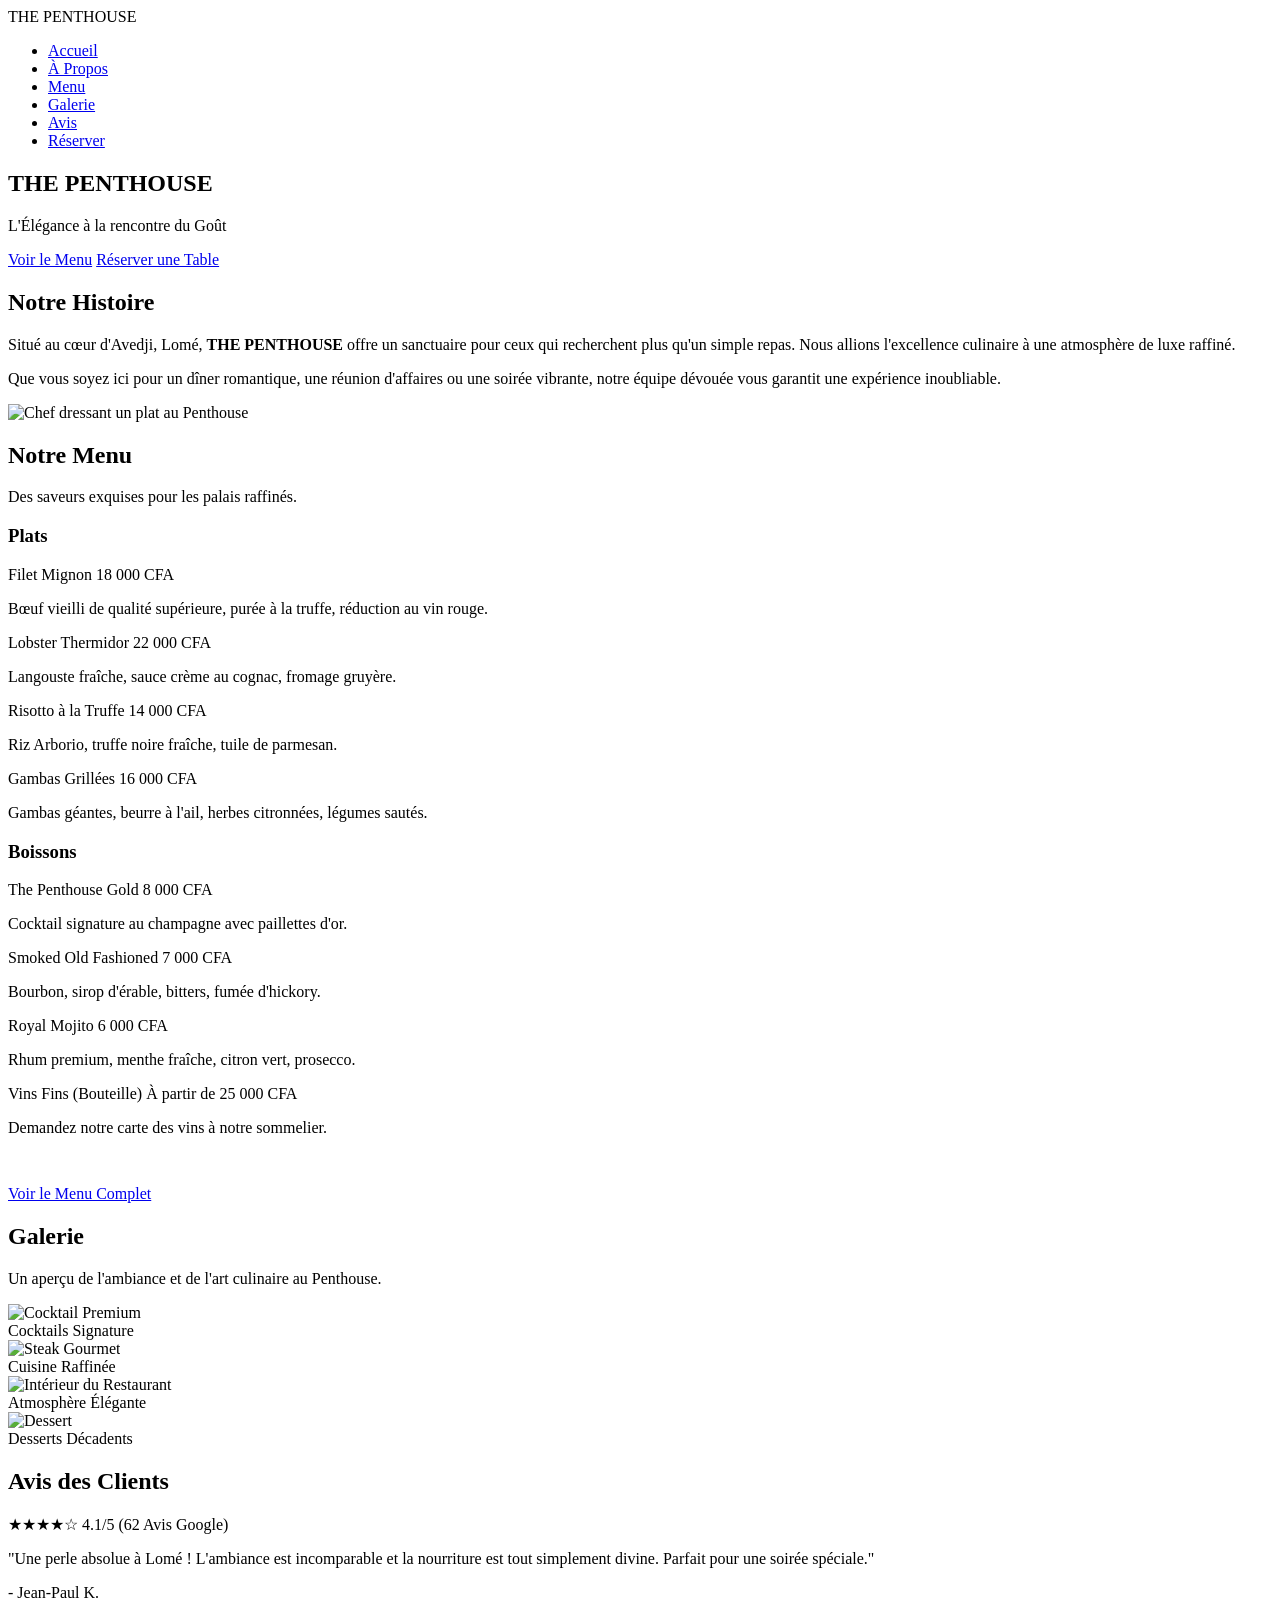
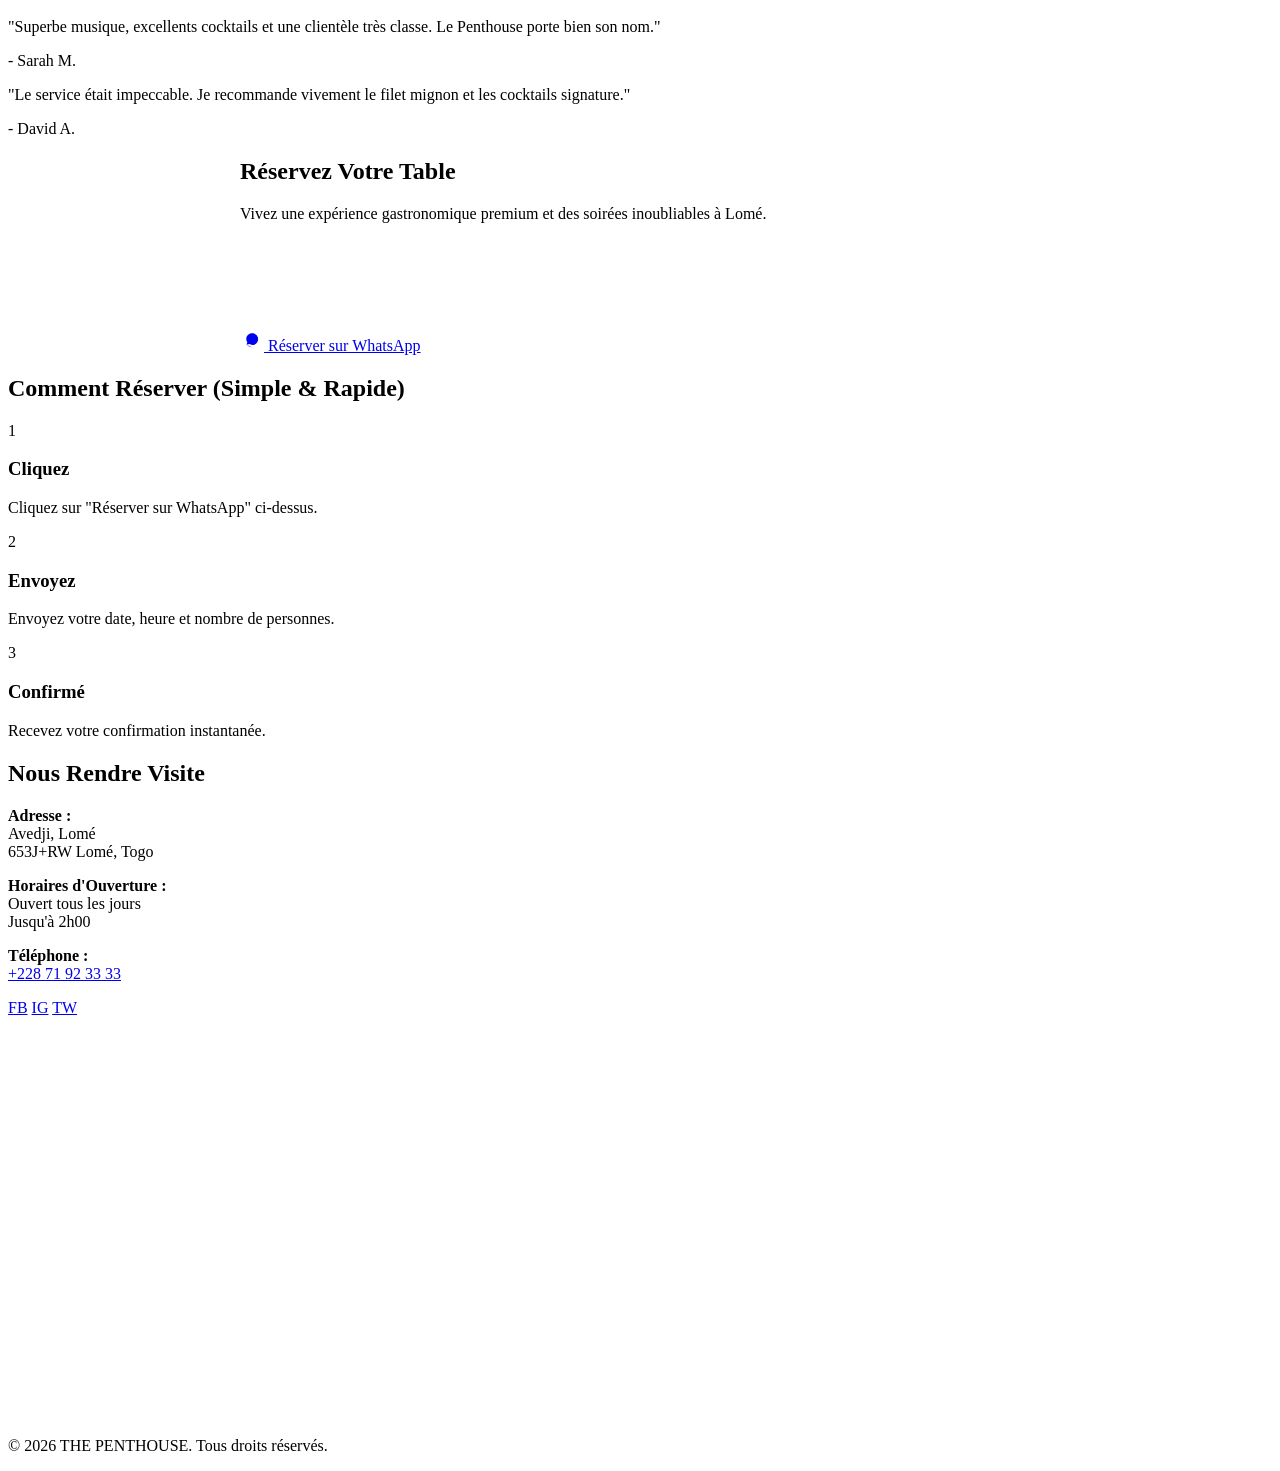
==== index.html @ 589de9d1 "Add files via upload" ====
<!DOCTYPE html>
<html lang="fr">

<head>
    <meta charset="UTF-8">
    <meta name="viewport" content="width=device-width, initial-scale=1.0">
    <title>THE PENTHOUSE | Restaurant Moderne & Luxueux à Lomé</title>
    <meta name="description"
        content="Découvrez une cuisine raffinée et une vie nocturne exclusive au PENTHOUSE à Avedji, Lomé. Ambiance élégante, mets et boissons de qualité supérieure. Ouvert tous les jours jusqu'à 2h00.">

    <!-- Google Fonts -->
    <link rel="preconnect" href="https://fonts.googleapis.com">
    <link rel="preconnect" href="https://fonts.gstatic.com" crossorigin>
    <link
        href="https://fonts.googleapis.com/css2?family=Montserrat:wght@300;400;500;600&family=Playfair+Display:ital,wght@0,400;0,600;0,700;1,400&display=swap"
        rel="stylesheet">

    <!-- Styles -->
    <link rel="stylesheet" href="css/styles.css">
</head>

<body>
    <!-- Setup for Navigation -->
    <header id="main-header">
        <nav class="container">
            <div class="logo">THE PENTHOUSE</div>
            <ul class="nav-links">
                <li><a href="#hero">Accueil</a></li>
                <li><a href="#about">À Propos</a></li>
                <li><a href="#menu">Menu</a></li>
                <li><a href="#gallery">Galerie</a></li>
                <li><a href="#reviews">Avis</a></li>
                <li><a href="#reservation" class="btn-gold">Réserver</a></li>
            </ul>
            <div class="hamburger">
                <span></span>
                <span></span>
                <span></span>
            </div>
        </nav>
    </header>

    <main>
        <section id="hero">
            <div class="hero-overlay"></div>
            <div class="hero-content container">
                <h1>THE PENTHOUSE</h1>
                <p class="tagline">L'Élégance à la rencontre du Goût</p>
                <div class="hero-btns">
                    <a href="#menu" class="btn-gold">Voir le Menu</a>
                    <a href="#reservation" class="btn-outline">Réserver une Table</a>
                </div>
            </div>
        </section>

        <section id="about" class="section-padding">
            <div class="container about-grid">
                <div class="about-text">
                    <h2>Notre Histoire</h2>
                    <p>Situé au cœur d'Avedji, Lomé, <strong>THE PENTHOUSE</strong> offre un sanctuaire pour ceux qui
                        recherchent plus qu'un simple repas. Nous allions l'excellence culinaire à une atmosphère de
                        luxe raffiné.</p>
                    <p>Que vous soyez ici pour un dîner romantique, une réunion d'affaires ou une soirée vibrante,
                        notre équipe dévouée vous garantit une expérience inoubliable.</p>
                </div>
                <div class="about-image">
                    <img src="assets/images/about.png" alt="Chef dressant un plat au Penthouse">
                </div>
            </div>
        </section>

        <section id="menu" class="section-padding bg-dark">
            <div class="container">
                <div class="section-header text-center">
                    <h2>Notre Menu</h2>
                    <p>Des saveurs exquises pour les palais raffinés.</p>
                </div>

                <div class="menu-container">
                    <div class="menu-column">
                        <h3>Plats</h3>
                        <div class="menu-item">
                            <div class="menu-header">
                                <span class="name">Filet Mignon</span>
                                <span class="price">18 000 CFA</span>
                            </div>
                            <p class="description">Bœuf vieilli de qualité supérieure, purée à la truffe, réduction au
                                vin rouge.</p>
                        </div>
                        <div class="menu-item">
                            <div class="menu-header">
                                <span class="name">Lobster Thermidor</span>
                                <span class="price">22 000 CFA</span>
                            </div>
                            <p class="description">Langouste fraîche, sauce crème au cognac, fromage gruyère.</p>
                        </div>
                        <div class="menu-item">
                            <div class="menu-header">
                                <span class="name">Risotto à la Truffe</span>
                                <span class="price">14 000 CFA</span>
                            </div>
                            <p class="description">Riz Arborio, truffe noire fraîche, tuile de parmesan.</p>
                        </div>
                        <div class="menu-item">
                            <div class="menu-header">
                                <span class="name">Gambas Grillées</span>
                                <span class="price">16 000 CFA</span>
                            </div>
                            <p class="description">Gambas géantes, beurre à l'ail, herbes citronnées, légumes sautés.
                            </p>
                        </div>
                    </div>

                    <div class="menu-column">
                        <h3>Boissons</h3>
                        <div class="menu-item">
                            <div class="menu-header">
                                <span class="name">The Penthouse Gold</span>
                                <span class="price">8 000 CFA</span>
                            </div>
                            <p class="description">Cocktail signature au champagne avec paillettes d'or.</p>
                        </div>
                        <div class="menu-item">
                            <div class="menu-header">
                                <span class="name">Smoked Old Fashioned</span>
                                <span class="price">7 000 CFA</span>
                            </div>
                            <p class="description">Bourbon, sirop d'érable, bitters, fumée d'hickory.</p>
                        </div>
                        <div class="menu-item">
                            <div class="menu-header">
                                <span class="name">Royal Mojito</span>
                                <span class="price">6 000 CFA</span>
                            </div>
                            <p class="description">Rhum premium, menthe fraîche, citron vert, prosecco.</p>
                        </div>
                        <div class="menu-item">
                            <div class="menu-header">
                                <span class="name">Vins Fins (Bouteille)</span>
                                <span class="price">À partir de 25 000 CFA</span>
                            </div>
                            <p class="description">Demandez notre carte des vins à notre sommelier.</p>
                        </div>
                    </div>
                </div>

                <div class="text-center" style="margin-top: 3rem;">
                    <a href="#" class="btn-gold">Voir le Menu Complet</a>
                </div>
            </div>
        </section>

        <section id="gallery" class="section-padding">
            <div class="container">
                <div class="section-header text-center">
                    <h2>Galerie</h2>
                    <p>Un aperçu de l'ambiance et de l'art culinaire au Penthouse.</p>
                </div>
                <div class="gallery-grid">
                    <div class="gallery-item">
                        <img src="assets/images/gallery-1.png" alt="Cocktail Premium">
                        <div class="gallery-overlay">
                            <span>Cocktails Signature</span>
                        </div>
                    </div>
                    <div class="gallery-item">
                        <img src="assets/images/gallery-2.png" alt="Steak Gourmet">
                        <div class="gallery-overlay">
                            <span>Cuisine Raffinée</span>
                        </div>
                    </div>
                    <div class="gallery-item">
                        <img src="assets/images/gallery-3.png" alt="Intérieur du Restaurant">
                        <div class="gallery-overlay">
                            <span>Atmosphère Élégante</span>
                        </div>
                    </div>
                    <div class="gallery-item">
                        <img src="assets/images/gallery-4.png" alt="Dessert">
                        <div class="gallery-overlay">
                            <span>Desserts Décadents</span>
                        </div>
                    </div>
                </div>
            </div>
        </section>

        <section id="reviews" class="section-padding bg-dark">
            <div class="container">
                <div class="section-header text-center">
                    <h2>Avis des Clients</h2>
                    <div class="rating">
                        <span class="stars">★★★★☆</span>
                        <span class="score">4.1/5</span>
                        <span class="count">(62 Avis Google)</span>
                    </div>
                </div>
                <div class="reviews-grid">
                    <div class="review-card">
                        <p class="review-text">"Une perle absolue à Lomé ! L'ambiance est incomparable et la nourriture
                            est tout simplement divine. Parfait pour une soirée spéciale."</p>
                        <p class="reviewer">- Jean-Paul K.</p>
                    </div>
                    <div class="review-card">
                        <p class="review-text">"Superbe musique, excellents cocktails et une clientèle très classe. Le
                            Penthouse porte bien son nom."</p>
                        <p class="reviewer">- Sarah M.</p>
                    </div>
                    <div class="review-card">
                        <p class="review-text">"Le service était impeccable. Je recommande vivement le filet mignon et
                            les cocktails signature."</p>
                        <p class="reviewer">- David A.</p>
                    </div>
                </div>
            </div>
        </section>

        <section id="reservation" class="reservation-hero-bg">
            <div class="hero-content" style="max-width: 800px; margin: 0 auto;">
                <h1>Réservez Votre Table</h1>
                <p class="tagline">Vivez une expérience gastronomique premium et des soirées inoubliables à Lomé.</p>

                <ul class="benefits-list" style="color: white;">
                    <li>Expérience culinaire premium</li>
                    <li>Ouvert tard jusqu'à 2h00</li>
                    <li>Parfait pour les rendez-vous & célébrations</li>
                    <li>Recommandé par +60 clients</li>
                </ul>

                <div class="hero-btns">
                    <a href="https://wa.me/22871923333?text=Bonjour%2C%20je%20souhaite%20r%C3%A9server%20une%20table%20au%20Penthouse."
                        class="btn-whatsapp" target="_blank">
                        <!-- SVG Icon -->
                        <svg width="24" height="24" viewBox="0 0 24 24" fill="currentColor">
                            <path
                                d="M12.031 6.172c-3.181 0-5.767 2.586-5.768 5.766-.001 1.298.38 2.27 1.019 3.287l-.711 2.598 2.669-.699c.96.526 2.029.805 3.125.805 3.185 0 5.772-2.584 5.773-5.762.001-1.543-.601-2.99-1.696-4.085C15.342 6.786 13.791 6.173 12.031 6.172zm0 13.978c-1.928 0-3.692-.746-5.06-2.09N2.6 19.348l1.31-4.717c-1.391-2.396-1.026-5.441.97-7.438 1.996-1.996 5.86-1.996 7.855 0 1.996 1.996 2.115 5.222.12 7.218-1.994 1.997-1.464 1.458-10.428-10.428zM12 2C6.477 2 2 6.477 2 12c0 1.819.49 3.522 1.344 5.01L2 22l5.122-1.332C8.616 21.658 10.278 22 12 22c5.523 0 10-4.477 10-10S17.523 2 12 2z" />
                        </svg>
                        Réserver sur WhatsApp
                    </a>
                </div>
            </div>
        </section>

        <section class="confirmation-steps">
            <div class="container">
                <h2>Comment Réserver (Simple & Rapide)</h2>
                <div class="step-grid">
                    <div class="step-card">
                        <span class="step-number">1</span>
                        <h3>Cliquez</h3>
                        <p>Cliquez sur "Réserver sur WhatsApp" ci-dessus.</p>
                    </div>
                    <div class="step-card">
                        <span class="step-number">2</span>
                        <h3>Envoyez</h3>
                        <p>Envoyez votre date, heure et nombre de personnes.</p>
                    </div>
                    <div class="step-card">
                        <span class="step-number">3</span>
                        <h3>Confirmé</h3>
                        <p>Recevez votre confirmation instantanée.</p>
                    </div>
                </div>
            </div>
        </section>

        <section id="contact" class="section-padding">
            <div class="container contact-wrapper">
                <div class="contact-info">
                    <h2>Nous Rendre Visite</h2>
                    <p class="address">
                        <strong>Adresse :</strong><br>
                        Avedji, Lomé<br>
                        653J+RW Lomé, Togo
                    </p>
                    <p class="hours">
                        <strong>Horaires d'Ouverture :</strong><br>
                        Ouvert tous les jours<br>
                        Jusqu'à 2h00
                    </p>
                    <p class="phone">
                        <strong>Téléphone :</strong><br>
                        <a href="tel:+22871923333">+228 71 92 33 33</a>
                    </p>
                    <div class="socials">
                        <a href="#">FB</a>
                        <a href="#">IG</a>
                        <a href="#">TW</a>
                    </div>
                </div>
                <div class="map">
                    <!-- Google Maps Embed Placeholder -->
                    <iframe
                        src="https://www.google.com/maps/embed?pb=!1m18!1m12!1m3!1d15866.42531336495!2d1.1963!3d6.1864!2m3!1f0!2f0!3f0!3m2!1i1024!2i768!4f13.1!3m3!1m2!1s0x0%3A0x0!2zNsKwMTEnMTEuMCJOIDHCsDExJzQ2LjciRQ!5e0!3m2!1sen!2stg!4v1630000000000!5m2!1sen!2stg"
                        width="100%" height="400" style="border:0;" allowfullscreen="" loading="lazy"></iframe>
                </div>
            </div>
        </section>
    </main>

    <footer>
        <div class="container">
            <p>&copy; 2026 THE PENTHOUSE. Tous droits réservés.</p>
        </div>
    </footer>

    <script src="js/main.js"></script>
</body>

</html>
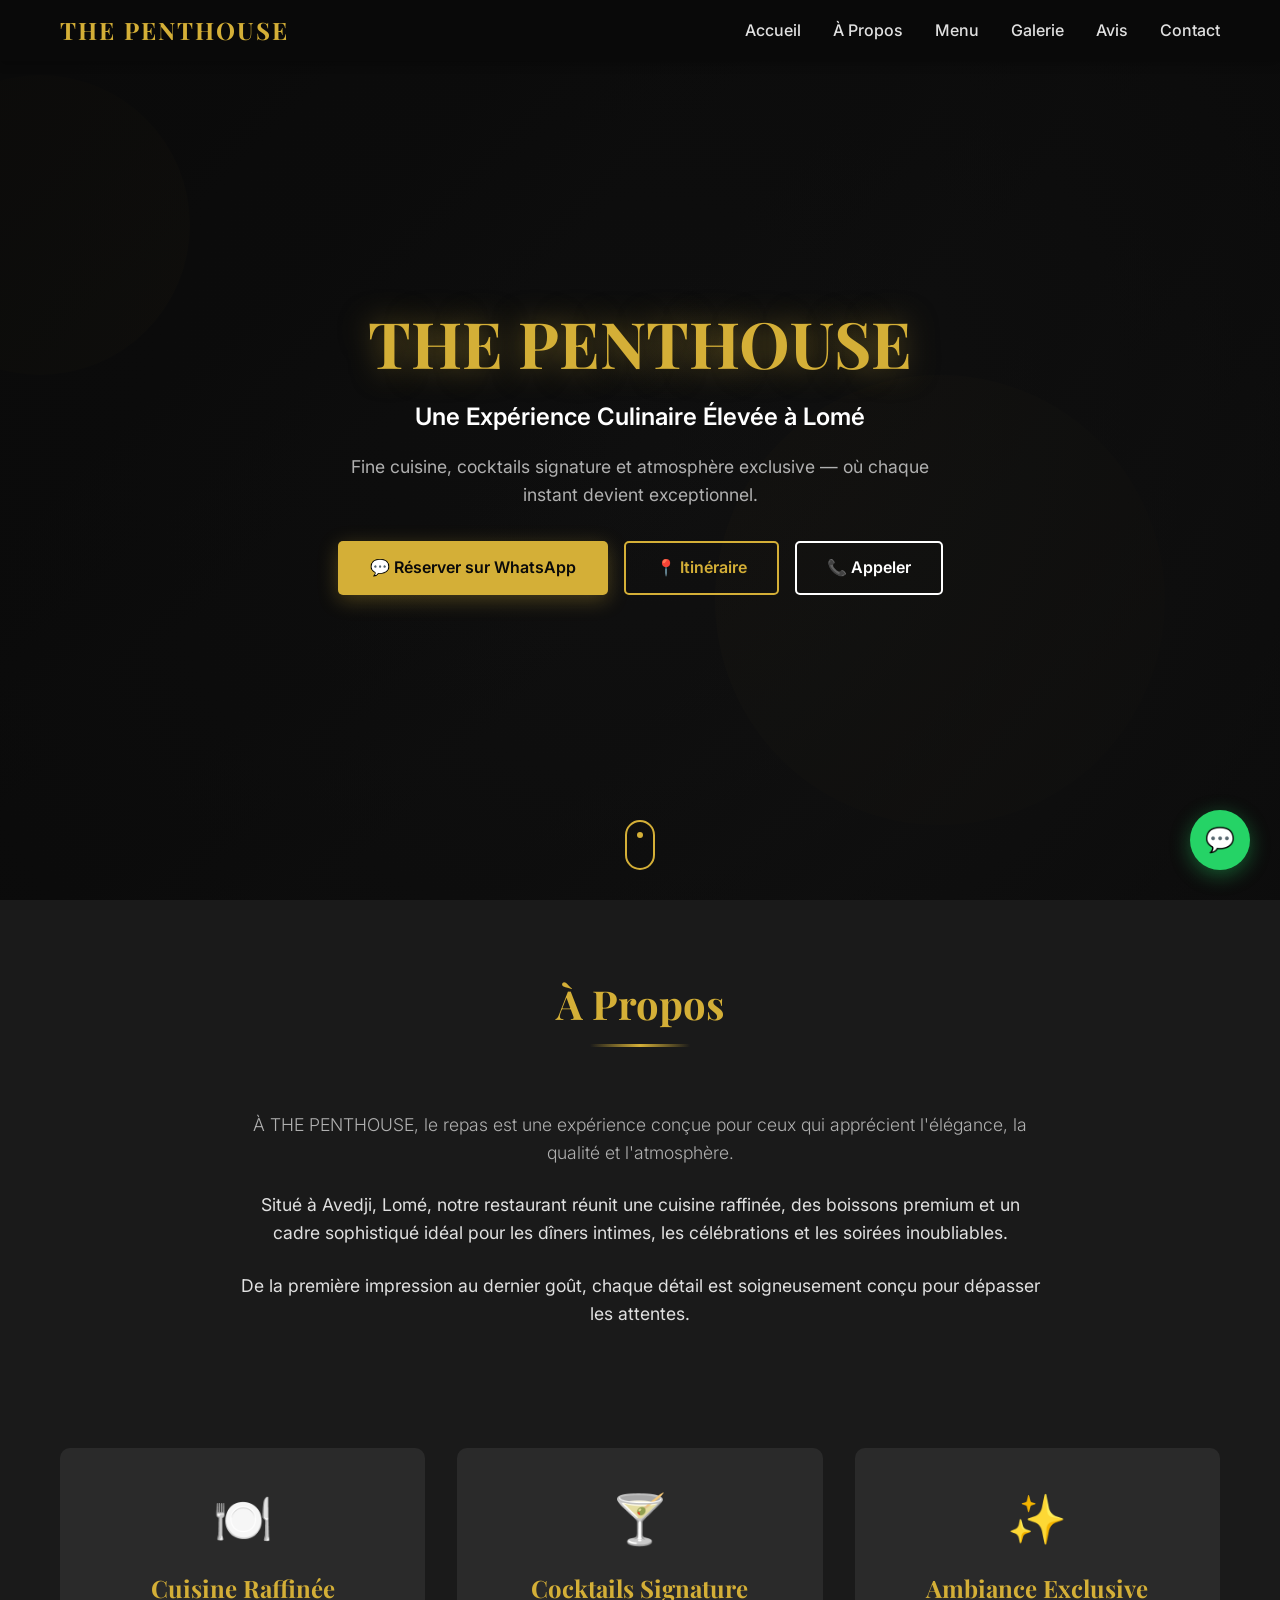
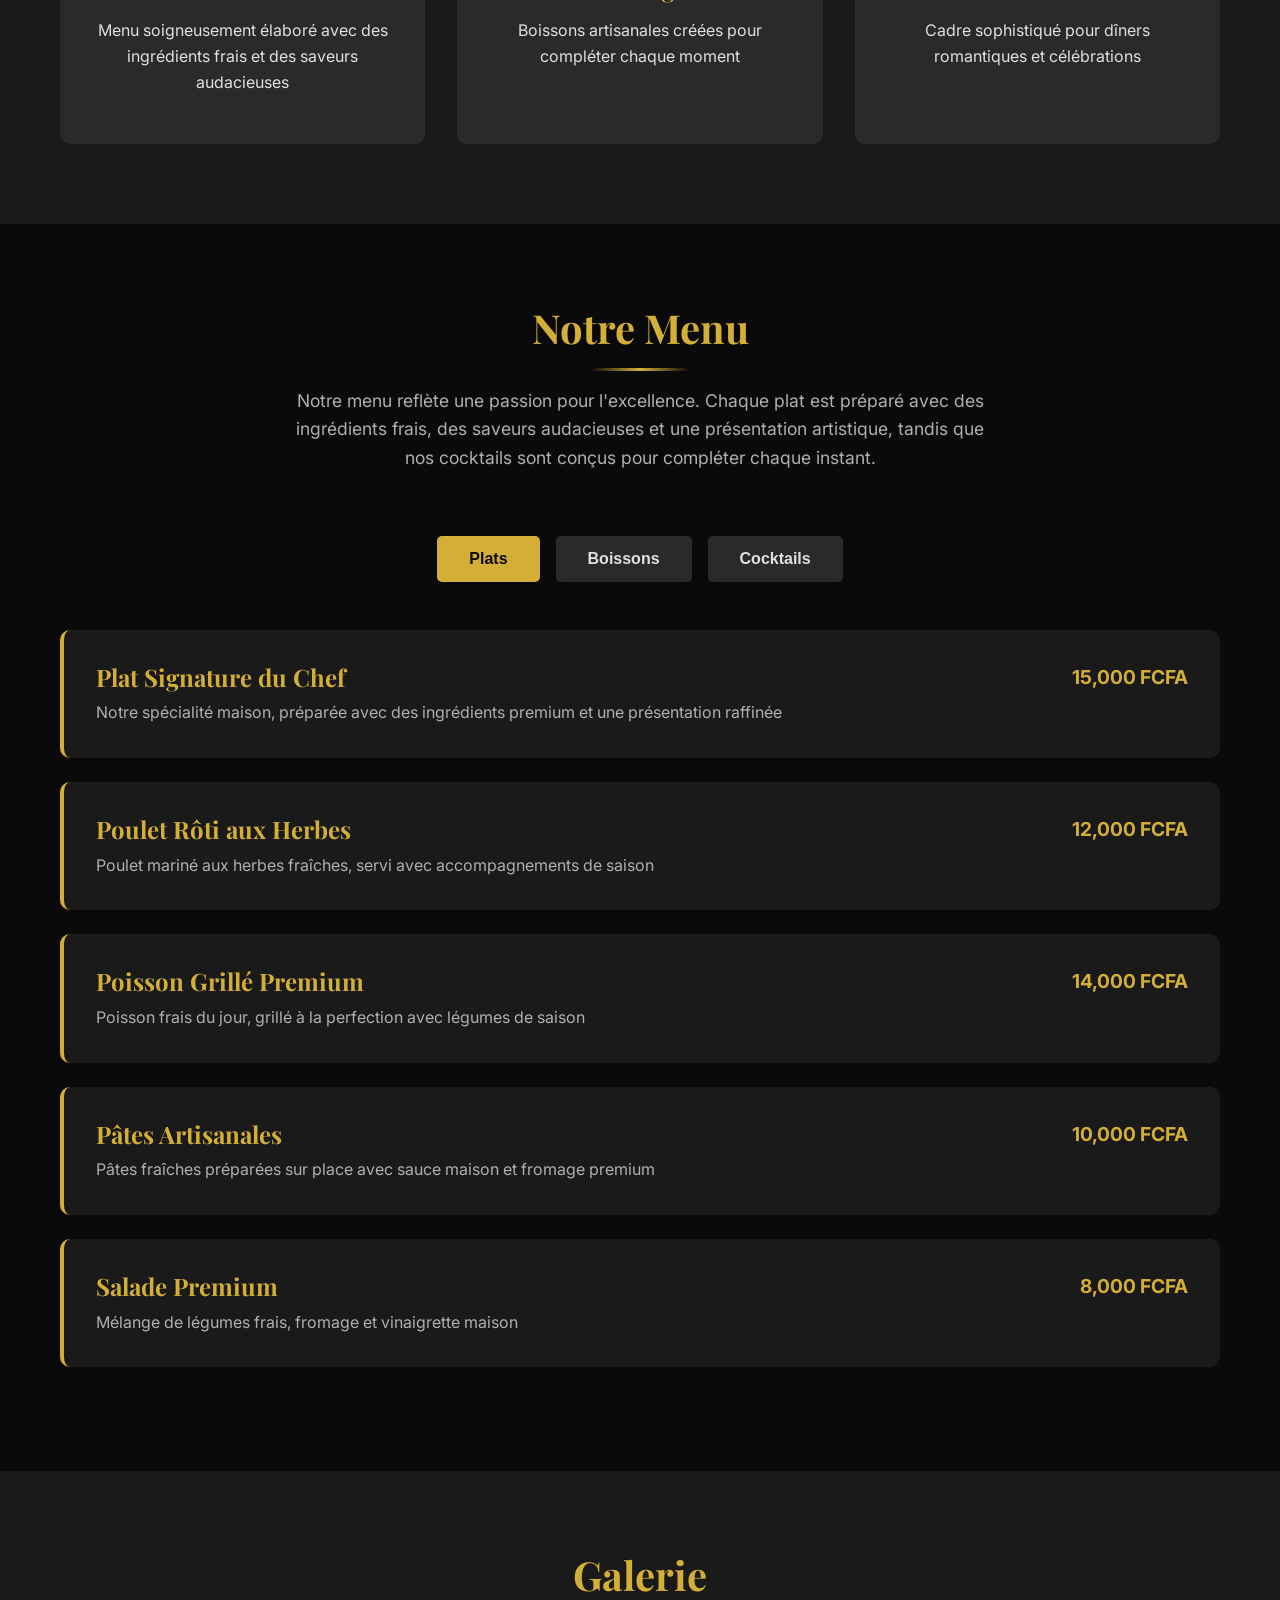
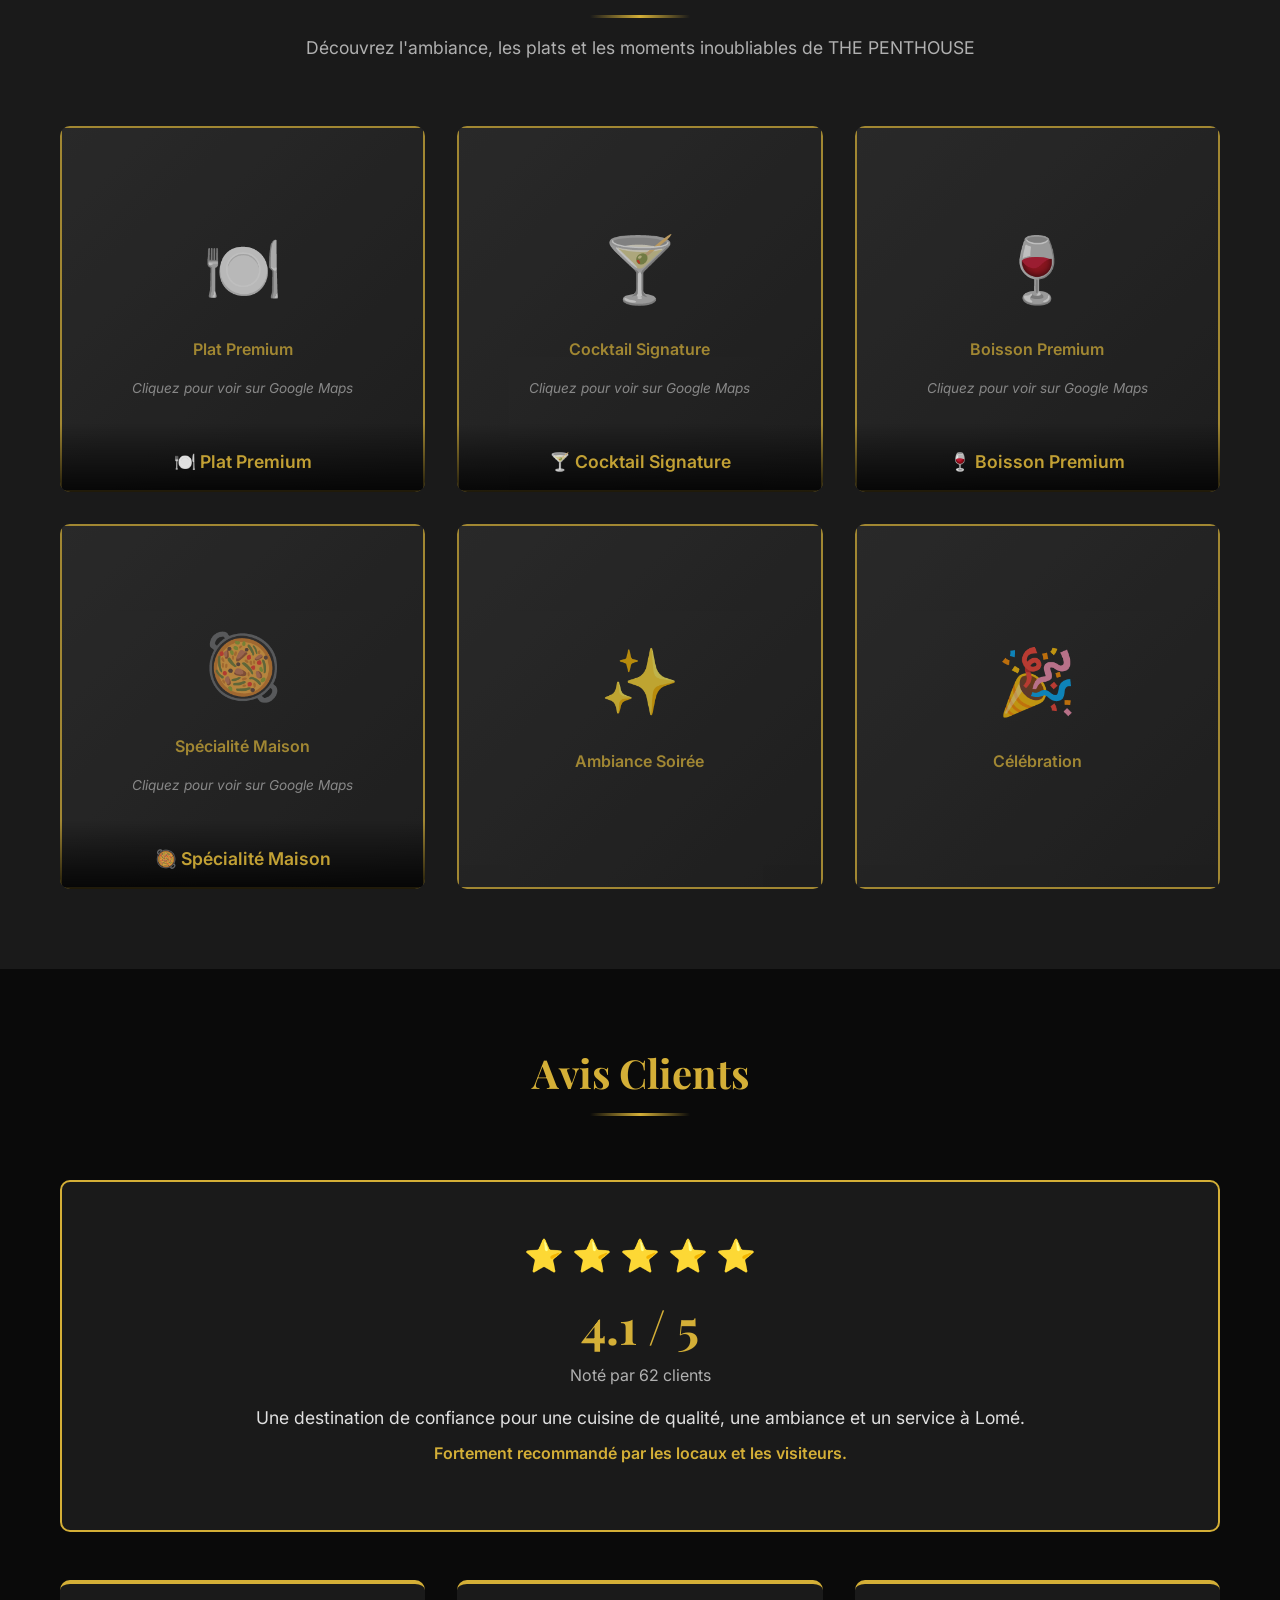
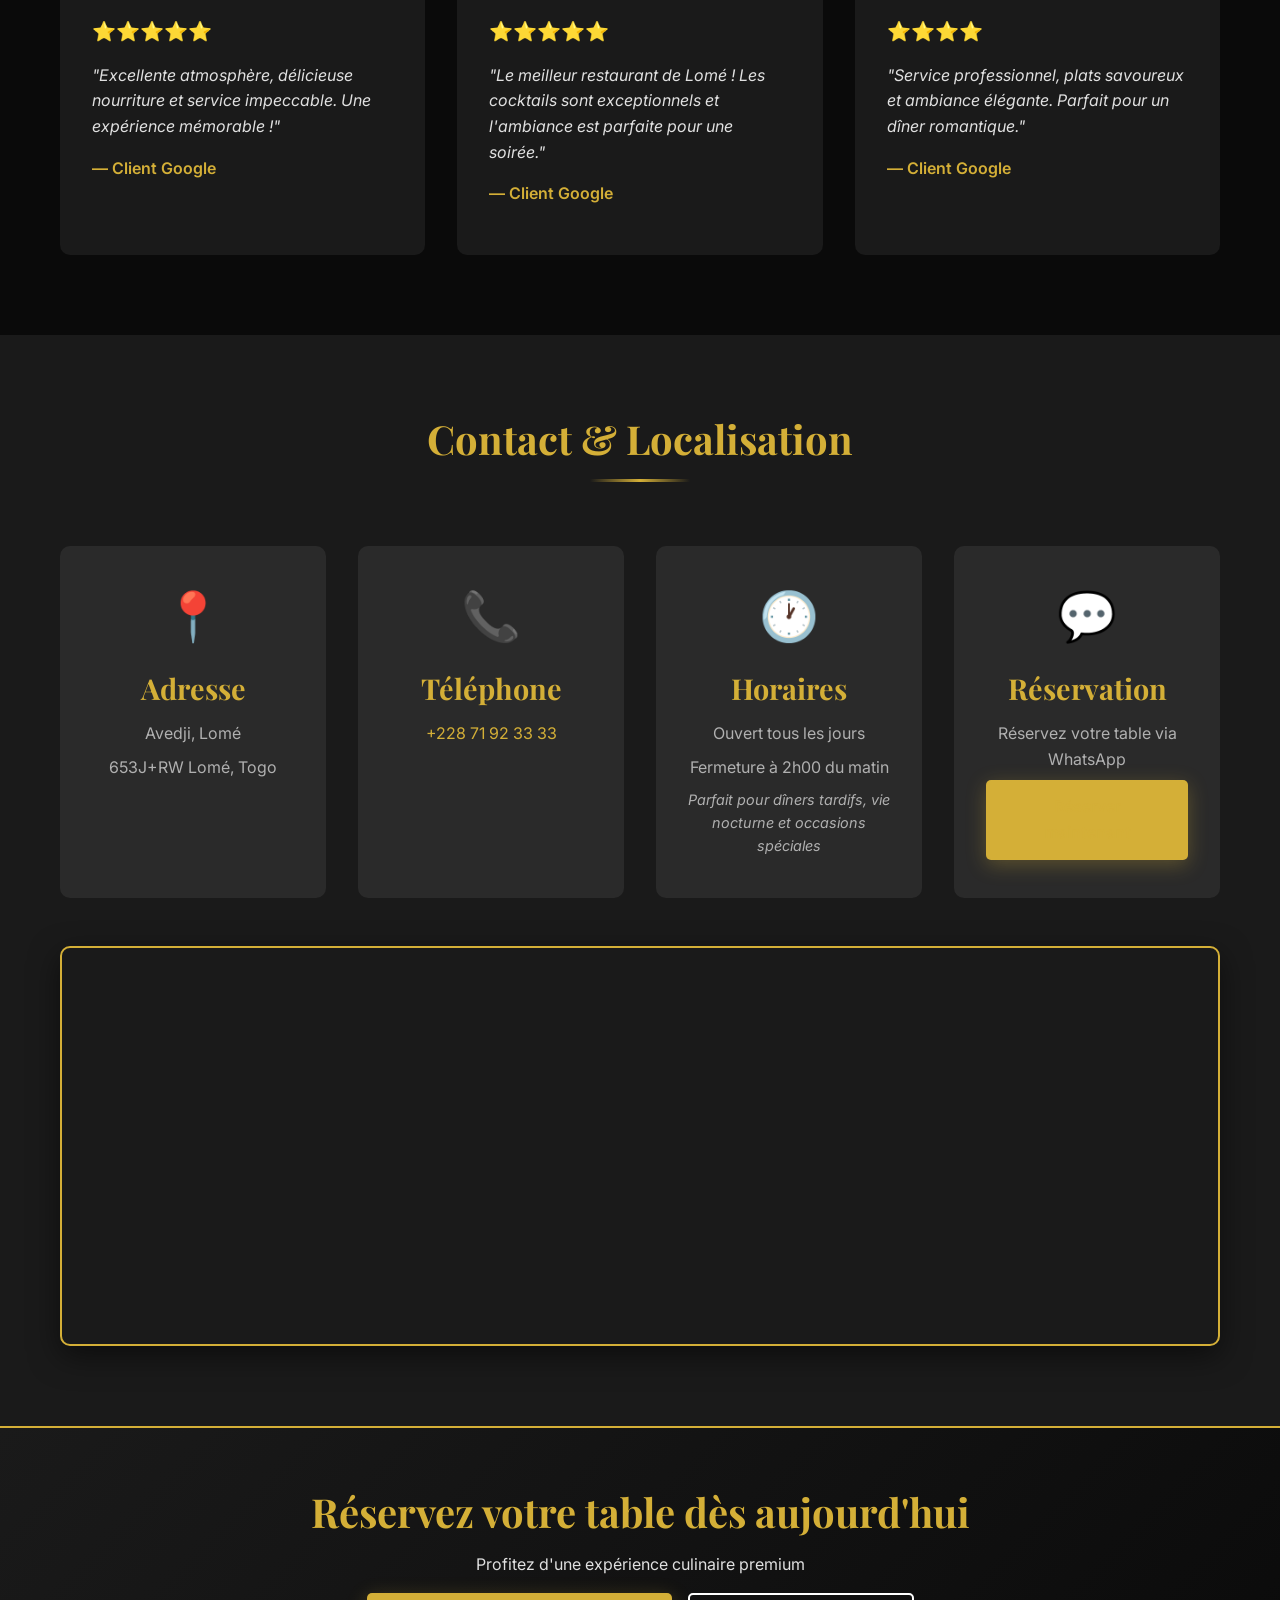
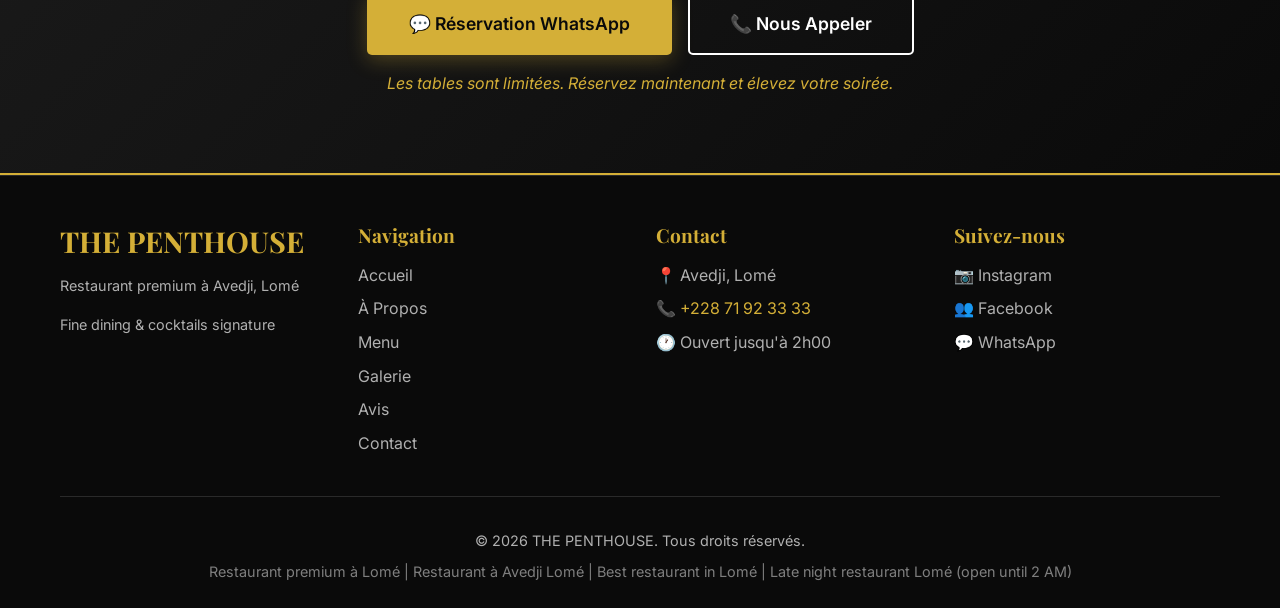
==== commit f6fd6f03: "Add files via upload" ====
--- a/index.html
+++ b/index.html
@@ -1,310 +1,483 @@
 <!DOCTYPE html>
 <html lang="fr">
-
 <head>
     <meta charset="UTF-8">
     <meta name="viewport" content="width=device-width, initial-scale=1.0">
-    <title>THE PENTHOUSE | Restaurant Moderne & Luxueux à Lomé</title>
-    <meta name="description"
-        content="Découvrez une cuisine raffinée et une vie nocturne exclusive au PENTHOUSE à Avedji, Lomé. Ambiance élégante, mets et boissons de qualité supérieure. Ouvert tous les jours jusqu'à 2h00.">
-
-    <!-- Google Fonts -->
+    <meta name="description" content="THE PENTHOUSE - Restaurant premium à Avedji, Lomé. Fine cuisine, cocktails signature et ambiance exclusive. Ouvert jusqu'à 2h du matin. Réservation WhatsApp.">
+    <meta name="keywords" content="restaurant premium Lomé, restaurant Avedji Lomé, best restaurant Lomé, late night restaurant Lomé, fine dining Togo">
+    <meta name="author" content="THE PENTHOUSE">
+    <title>THE PENTHOUSE - Restaurant Premium à Lomé | Fine Dining & Cocktails</title>
+    <link rel="stylesheet" href="styles.css">
     <link rel="preconnect" href="https://fonts.googleapis.com">
     <link rel="preconnect" href="https://fonts.gstatic.com" crossorigin>
-    <link
-        href="https://fonts.googleapis.com/css2?family=Montserrat:wght@300;400;500;600&family=Playfair+Display:ital,wght@0,400;0,600;0,700;1,400&display=swap"
-        rel="stylesheet">
-
-    <!-- Styles -->
-    <link rel="stylesheet" href="css/styles.css">
+    <link href="https://fonts.googleapis.com/css2?family=Playfair+Display:wght@400;600;700&family=Inter:wght@300;400;500;600&display=swap" rel="stylesheet">
 </head>
-
 <body>
-    <!-- Setup for Navigation -->
-    <header id="main-header">
-        <nav class="container">
-            <div class="logo">THE PENTHOUSE</div>
-            <ul class="nav-links">
-                <li><a href="#hero">Accueil</a></li>
-                <li><a href="#about">À Propos</a></li>
-                <li><a href="#menu">Menu</a></li>
-                <li><a href="#gallery">Galerie</a></li>
-                <li><a href="#reviews">Avis</a></li>
-                <li><a href="#reservation" class="btn-gold">Réserver</a></li>
-            </ul>
-            <div class="hamburger">
+    <!-- Navigation -->
+    <nav class="navbar" id="navbar">
+        <div class="container">
+            <div class="nav-brand">
+                <h1>THE PENTHOUSE</h1>
+            </div>
+            <button class="nav-toggle" id="navToggle" aria-label="Toggle menu">
                 <span></span>
                 <span></span>
                 <span></span>
-            </div>
-        </nav>
-    </header>
-
-    <main>
-        <section id="hero">
-            <div class="hero-overlay"></div>
-            <div class="hero-content container">
-                <h1>THE PENTHOUSE</h1>
-                <p class="tagline">L'Élégance à la rencontre du Goût</p>
-                <div class="hero-btns">
-                    <a href="#menu" class="btn-gold">Voir le Menu</a>
-                    <a href="#reservation" class="btn-outline">Réserver une Table</a>
-                </div>
-            </div>
-        </section>
-
-        <section id="about" class="section-padding">
-            <div class="container about-grid">
+            </button>
+            <ul class="nav-menu" id="navMenu">
+                <li><a href="#home" class="nav-link">Accueil</a></li>
+                <li><a href="#about" class="nav-link">À Propos</a></li>
+                <li><a href="#menu" class="nav-link">Menu</a></li>
+                <li><a href="#gallery" class="nav-link">Galerie</a></li>
+                <li><a href="#reviews" class="nav-link">Avis</a></li>
+                <li><a href="#contact" class="nav-link">Contact</a></li>
+            </ul>
+        </div>
+    </nav>
+
+    <!-- Hero Section -->
+    <section id="home" class="hero">
+        <div class="hero-overlay"></div>
+        <div class="hero-content">
+            <div class="container">
+                <h1 class="hero-title">THE PENTHOUSE</h1>
+                <p class="hero-subtitle">Une Expérience Culinaire Élevée à Lomé</p>
+                <p class="hero-description">Fine cuisine, cocktails signature et atmosphère exclusive — où chaque instant devient exceptionnel.</p>
+                <div class="hero-cta">
+                    <a href="https://wa.me/22871923333?text=Bonjour%2C%20je%20souhaite%20réserver%20une%20table" class="btn btn-primary" target="_blank">
+                        💬 Réserver sur WhatsApp
+                    </a>
+                    <a href="https://www.google.com/maps/dir/?api=1&destination=653J%2BRW+Lomé" class="btn btn-secondary" target="_blank">
+                        📍 Itinéraire
+                    </a>
+                    <a href="tel:+22871923333" class="btn btn-outline">
+                        📞 Appeler
+                    </a>
+                </div>
+            </div>
+        </div>
+        <div class="scroll-indicator">
+            <span></span>
+        </div>
+    </section>
+
+    <!-- About Section -->
+    <section id="about" class="about">
+        <div class="container">
+            <div class="section-header">
+                <h2 class="section-title">À Propos</h2>
+                <div class="title-underline"></div>
+            </div>
+            <div class="about-content">
                 <div class="about-text">
-                    <h2>Notre Histoire</h2>
-                    <p>Situé au cœur d'Avedji, Lomé, <strong>THE PENTHOUSE</strong> offre un sanctuaire pour ceux qui
-                        recherchent plus qu'un simple repas. Nous allions l'excellence culinaire à une atmosphère de
-                        luxe raffiné.</p>
-                    <p>Que vous soyez ici pour un dîner romantique, une réunion d'affaires ou une soirée vibrante,
-                        notre équipe dévouée vous garantit une expérience inoubliable.</p>
-                </div>
-                <div class="about-image">
-                    <img src="assets/images/about.png" alt="Chef dressant un plat au Penthouse">
-                </div>
-            </div>
-        </section>
-
-        <section id="menu" class="section-padding bg-dark">
-            <div class="container">
-                <div class="section-header text-center">
-                    <h2>Notre Menu</h2>
-                    <p>Des saveurs exquises pour les palais raffinés.</p>
-                </div>
-
-                <div class="menu-container">
-                    <div class="menu-column">
-                        <h3>Plats</h3>
-                        <div class="menu-item">
-                            <div class="menu-header">
-                                <span class="name">Filet Mignon</span>
-                                <span class="price">18 000 CFA</span>
-                            </div>
-                            <p class="description">Bœuf vieilli de qualité supérieure, purée à la truffe, réduction au
-                                vin rouge.</p>
-                        </div>
-                        <div class="menu-item">
-                            <div class="menu-header">
-                                <span class="name">Lobster Thermidor</span>
-                                <span class="price">22 000 CFA</span>
-                            </div>
-                            <p class="description">Langouste fraîche, sauce crème au cognac, fromage gruyère.</p>
-                        </div>
-                        <div class="menu-item">
-                            <div class="menu-header">
-                                <span class="name">Risotto à la Truffe</span>
-                                <span class="price">14 000 CFA</span>
-                            </div>
-                            <p class="description">Riz Arborio, truffe noire fraîche, tuile de parmesan.</p>
-                        </div>
-                        <div class="menu-item">
-                            <div class="menu-header">
-                                <span class="name">Gambas Grillées</span>
-                                <span class="price">16 000 CFA</span>
-                            </div>
-                            <p class="description">Gambas géantes, beurre à l'ail, herbes citronnées, légumes sautés.
-                            </p>
-                        </div>
-                    </div>
-
-                    <div class="menu-column">
-                        <h3>Boissons</h3>
-                        <div class="menu-item">
-                            <div class="menu-header">
-                                <span class="name">The Penthouse Gold</span>
-                                <span class="price">8 000 CFA</span>
-                            </div>
-                            <p class="description">Cocktail signature au champagne avec paillettes d'or.</p>
-                        </div>
-                        <div class="menu-item">
-                            <div class="menu-header">
-                                <span class="name">Smoked Old Fashioned</span>
-                                <span class="price">7 000 CFA</span>
-                            </div>
-                            <p class="description">Bourbon, sirop d'érable, bitters, fumée d'hickory.</p>
-                        </div>
-                        <div class="menu-item">
-                            <div class="menu-header">
-                                <span class="name">Royal Mojito</span>
-                                <span class="price">6 000 CFA</span>
-                            </div>
-                            <p class="description">Rhum premium, menthe fraîche, citron vert, prosecco.</p>
-                        </div>
-                        <div class="menu-item">
-                            <div class="menu-header">
-                                <span class="name">Vins Fins (Bouteille)</span>
-                                <span class="price">À partir de 25 000 CFA</span>
-                            </div>
-                            <p class="description">Demandez notre carte des vins à notre sommelier.</p>
-                        </div>
-                    </div>
-                </div>
-
-                <div class="text-center" style="margin-top: 3rem;">
-                    <a href="#" class="btn-gold">Voir le Menu Complet</a>
-                </div>
-            </div>
-        </section>
-
-        <section id="gallery" class="section-padding">
-            <div class="container">
-                <div class="section-header text-center">
-                    <h2>Galerie</h2>
-                    <p>Un aperçu de l'ambiance et de l'art culinaire au Penthouse.</p>
-                </div>
-                <div class="gallery-grid">
-                    <div class="gallery-item">
-                        <img src="assets/images/gallery-1.png" alt="Cocktail Premium">
-                        <div class="gallery-overlay">
-                            <span>Cocktails Signature</span>
-                        </div>
-                    </div>
-                    <div class="gallery-item">
-                        <img src="assets/images/gallery-2.png" alt="Steak Gourmet">
-                        <div class="gallery-overlay">
-                            <span>Cuisine Raffinée</span>
-                        </div>
-                    </div>
-                    <div class="gallery-item">
-                        <img src="assets/images/gallery-3.png" alt="Intérieur du Restaurant">
-                        <div class="gallery-overlay">
-                            <span>Atmosphère Élégante</span>
-                        </div>
-                    </div>
-                    <div class="gallery-item">
-                        <img src="assets/images/gallery-4.png" alt="Dessert">
-                        <div class="gallery-overlay">
-                            <span>Desserts Décadents</span>
-                        </div>
-                    </div>
-                </div>
-            </div>
-        </section>
-
-        <section id="reviews" class="section-padding bg-dark">
-            <div class="container">
-                <div class="section-header text-center">
-                    <h2>Avis des Clients</h2>
-                    <div class="rating">
-                        <span class="stars">★★★★☆</span>
-                        <span class="score">4.1/5</span>
-                        <span class="count">(62 Avis Google)</span>
-                    </div>
-                </div>
-                <div class="reviews-grid">
-                    <div class="review-card">
-                        <p class="review-text">"Une perle absolue à Lomé ! L'ambiance est incomparable et la nourriture
-                            est tout simplement divine. Parfait pour une soirée spéciale."</p>
-                        <p class="reviewer">- Jean-Paul K.</p>
-                    </div>
-                    <div class="review-card">
-                        <p class="review-text">"Superbe musique, excellents cocktails et une clientèle très classe. Le
-                            Penthouse porte bien son nom."</p>
-                        <p class="reviewer">- Sarah M.</p>
-                    </div>
-                    <div class="review-card">
-                        <p class="review-text">"Le service était impeccable. Je recommande vivement le filet mignon et
-                            les cocktails signature."</p>
-                        <p class="reviewer">- David A.</p>
-                    </div>
-                </div>
-            </div>
-        </section>
-
-        <section id="reservation" class="reservation-hero-bg">
-            <div class="hero-content" style="max-width: 800px; margin: 0 auto;">
-                <h1>Réservez Votre Table</h1>
-                <p class="tagline">Vivez une expérience gastronomique premium et des soirées inoubliables à Lomé.</p>
-
-                <ul class="benefits-list" style="color: white;">
-                    <li>Expérience culinaire premium</li>
-                    <li>Ouvert tard jusqu'à 2h00</li>
-                    <li>Parfait pour les rendez-vous & célébrations</li>
-                    <li>Recommandé par +60 clients</li>
-                </ul>
-
-                <div class="hero-btns">
-                    <a href="https://wa.me/22871923333?text=Bonjour%2C%20je%20souhaite%20r%C3%A9server%20une%20table%20au%20Penthouse."
-                        class="btn-whatsapp" target="_blank">
-                        <!-- SVG Icon -->
-                        <svg width="24" height="24" viewBox="0 0 24 24" fill="currentColor">
-                            <path
-                                d="M12.031 6.172c-3.181 0-5.767 2.586-5.768 5.766-.001 1.298.38 2.27 1.019 3.287l-.711 2.598 2.669-.699c.96.526 2.029.805 3.125.805 3.185 0 5.772-2.584 5.773-5.762.001-1.543-.601-2.99-1.696-4.085C15.342 6.786 13.791 6.173 12.031 6.172zm0 13.978c-1.928 0-3.692-.746-5.06-2.09N2.6 19.348l1.31-4.717c-1.391-2.396-1.026-5.441.97-7.438 1.996-1.996 5.86-1.996 7.855 0 1.996 1.996 2.115 5.222.12 7.218-1.994 1.997-1.464 1.458-10.428-10.428zM12 2C6.477 2 2 6.477 2 12c0 1.819.49 3.522 1.344 5.01L2 22l5.122-1.332C8.616 21.658 10.278 22 12 22c5.523 0 10-4.477 10-10S17.523 2 12 2z" />
-                        </svg>
-                        Réserver sur WhatsApp
-                    </a>
-                </div>
-            </div>
-        </section>
-
-        <section class="confirmation-steps">
-            <div class="container">
-                <h2>Comment Réserver (Simple & Rapide)</h2>
-                <div class="step-grid">
-                    <div class="step-card">
-                        <span class="step-number">1</span>
-                        <h3>Cliquez</h3>
-                        <p>Cliquez sur "Réserver sur WhatsApp" ci-dessus.</p>
-                    </div>
-                    <div class="step-card">
-                        <span class="step-number">2</span>
-                        <h3>Envoyez</h3>
-                        <p>Envoyez votre date, heure et nombre de personnes.</p>
-                    </div>
-                    <div class="step-card">
-                        <span class="step-number">3</span>
-                        <h3>Confirmé</h3>
-                        <p>Recevez votre confirmation instantanée.</p>
-                    </div>
-                </div>
-            </div>
-        </section>
-
-        <section id="contact" class="section-padding">
-            <div class="container contact-wrapper">
+                    <p class="lead">À THE PENTHOUSE, le repas est une expérience conçue pour ceux qui apprécient l'élégance, la qualité et l'atmosphère.</p>
+                    <p>Situé à Avedji, Lomé, notre restaurant réunit une cuisine raffinée, des boissons premium et un cadre sophistiqué idéal pour les dîners intimes, les célébrations et les soirées inoubliables.</p>
+                    <p>De la première impression au dernier goût, chaque détail est soigneusement conçu pour dépasser les attentes.</p>
+                </div>
+                <div class="about-features">
+                    <div class="feature-card">
+                        <div class="feature-icon">🍽️</div>
+                        <h3>Cuisine Raffinée</h3>
+                        <p>Menu soigneusement élaboré avec des ingrédients frais et des saveurs audacieuses</p>
+                    </div>
+                    <div class="feature-card">
+                        <div class="feature-icon">🍸</div>
+                        <h3>Cocktails Signature</h3>
+                        <p>Boissons artisanales créées pour compléter chaque moment</p>
+                    </div>
+                    <div class="feature-card">
+                        <div class="feature-icon">✨</div>
+                        <h3>Ambiance Exclusive</h3>
+                        <p>Cadre sophistiqué pour dîners romantiques et célébrations</p>
+                    </div>
+                </div>
+            </div>
+        </div>
+    </section>
+
+    <!-- Menu Section -->
+    <section id="menu" class="menu">
+        <div class="container">
+            <div class="section-header">
+                <h2 class="section-title">Notre Menu</h2>
+                <div class="title-underline"></div>
+                <p class="section-description">Notre menu reflète une passion pour l'excellence. Chaque plat est préparé avec des ingrédients frais, des saveurs audacieuses et une présentation artistique, tandis que nos cocktails sont conçus pour compléter chaque instant.</p>
+            </div>
+            <div class="menu-tabs">
+                <button class="menu-tab active" data-category="food">Plats</button>
+                <button class="menu-tab" data-category="drinks">Boissons</button>
+                <button class="menu-tab" data-category="cocktails">Cocktails</button>
+            </div>
+            <div class="menu-content">
+                <!-- Food Menu -->
+                <div class="menu-category active" id="food">
+                    <div class="menu-item">
+                        <div class="menu-item-header">
+                            <h3>Plat Signature du Chef</h3>
+                            <span class="menu-price">15,000 FCFA</span>
+                        </div>
+                        <p class="menu-description">Notre spécialité maison, préparée avec des ingrédients premium et une présentation raffinée</p>
+                    </div>
+                    <div class="menu-item">
+                        <div class="menu-item-header">
+                            <h3>Poulet Rôti aux Herbes</h3>
+                            <span class="menu-price">12,000 FCFA</span>
+                        </div>
+                        <p class="menu-description">Poulet mariné aux herbes fraîches, servi avec accompagnements de saison</p>
+                    </div>
+                    <div class="menu-item">
+                        <div class="menu-item-header">
+                            <h3>Poisson Grillé Premium</h3>
+                            <span class="menu-price">14,000 FCFA</span>
+                        </div>
+                        <p class="menu-description">Poisson frais du jour, grillé à la perfection avec légumes de saison</p>
+                    </div>
+                    <div class="menu-item">
+                        <div class="menu-item-header">
+                            <h3>Pâtes Artisanales</h3>
+                            <span class="menu-price">10,000 FCFA</span>
+                        </div>
+                        <p class="menu-description">Pâtes fraîches préparées sur place avec sauce maison et fromage premium</p>
+                    </div>
+                    <div class="menu-item">
+                        <div class="menu-item-header">
+                            <h3>Salade Premium</h3>
+                            <span class="menu-price">8,000 FCFA</span>
+                        </div>
+                        <p class="menu-description">Mélange de légumes frais, fromage et vinaigrette maison</p>
+                    </div>
+                </div>
+
+                <!-- Drinks Menu -->
+                <div class="menu-category" id="drinks">
+                    <div class="menu-item">
+                        <div class="menu-item-header">
+                            <h3>Vin Rouge Premium</h3>
+                            <span class="menu-price">8,000 FCFA</span>
+                        </div>
+                        <p class="menu-description">Sélection de vins rouges importés, verre ou bouteille</p>
+                    </div>
+                    <div class="menu-item">
+                        <div class="menu-item-header">
+                            <h3>Vin Blanc</h3>
+                            <span class="menu-price">8,000 FCFA</span>
+                        </div>
+                        <p class="menu-description">Vins blancs rafraîchissants, parfaits pour accompagner vos plats</p>
+                    </div>
+                    <div class="menu-item">
+                        <div class="menu-item-header">
+                            <h3>Champagne</h3>
+                            <span class="menu-price">25,000 FCFA</span>
+                        </div>
+                        <p class="menu-description">Champagne premium pour célébrer vos moments spéciaux</p>
+                    </div>
+                    <div class="menu-item">
+                        <div class="menu-item-header">
+                            <h3>Jus de Fruits Frais</h3>
+                            <span class="menu-price">3,000 FCFA</span>
+                        </div>
+                        <p class="menu-description">Jus pressés à la minute, disponibles en plusieurs saveurs</p>
+                    </div>
+                    <div class="menu-item">
+                        <div class="menu-item-header">
+                            <h3>Eau Minérale / Soft Drinks</h3>
+                            <span class="menu-price">2,000 FCFA</span>
+                        </div>
+                        <p class="menu-description">Boissons fraîches et eau minérale</p>
+                    </div>
+                </div>
+
+                <!-- Cocktails Menu -->
+                <div class="menu-category" id="cocktails">
+                    <div class="menu-item">
+                        <div class="menu-item-header">
+                            <h3>Penthouse Signature</h3>
+                            <span class="menu-price">6,000 FCFA</span>
+                        </div>
+                        <p class="menu-description">Notre cocktail signature, créé exclusivement pour THE PENTHOUSE</p>
+                    </div>
+                    <div class="menu-item">
+                        <div class="menu-item-header">
+                            <h3>Mojito Premium</h3>
+                            <span class="menu-price">5,000 FCFA</span>
+                        </div>
+                        <p class="menu-description">Mojito classique avec menthe fraîche et rhum premium</p>
+                    </div>
+                    <div class="menu-item">
+                        <div class="menu-item-header">
+                            <h3>Cosmopolitan</h3>
+                            <span class="menu-price">5,500 FCFA</span>
+                        </div>
+                        <p class="menu-description">Cocktail élégant au vodka, cranberry et citron vert</p>
+                    </div>
+                    <div class="menu-item">
+                        <div class="menu-item-header">
+                            <h3>Old Fashioned</h3>
+                            <span class="menu-price">6,500 FCFA</span>
+                        </div>
+                        <p class="menu-description">Whisky, sucre, angostura et zeste d'orange</p>
+                    </div>
+                    <div class="menu-item">
+                        <div class="menu-item-header">
+                            <h3>Margarita Premium</h3>
+                            <span class="menu-price">5,500 FCFA</span>
+                        </div>
+                        <p class="menu-description">Tequila premium, triple sec et citron vert frais</p>
+                    </div>
+                </div>
+            </div>
+        </div>
+    </section>
+
+    <!-- Gallery Section -->
+    <section id="gallery" class="gallery">
+        <div class="container">
+            <div class="section-header">
+                <h2 class="section-title">Galerie</h2>
+                <div class="title-underline"></div>
+                <p class="section-description">Découvrez l'ambiance, les plats et les moments inoubliables de THE PENTHOUSE</p>
+            </div>
+            <div class="gallery-grid">
+                <div class="gallery-item">
+                    <!-- REMPLACEZ L'URL CI-DESSOUS par l'URL directe de l'image depuis Google Maps -->
+                    <!-- Pour obtenir l'URL : Ouvrez https://maps.app.goo.gl/nZg7WyMWecagAhs99, cliquez sur la photo, puis clic droit > "Copier l'adresse de l'image" -->
+                    <img 
+                        src="" 
+                        alt="Plat Premium - THE PENTHOUSE"
+                        class="gallery-image"
+                        loading="lazy">
+                    <div class="gallery-placeholder">
+                        <span>🍽️</span>
+                        <p>Plat Premium</p>
+                        <small>Cliquez pour voir sur Google Maps</small>
+                    </div>
+                    <a href="https://maps.app.goo.gl/nZg7WyMWecagAhs99" target="_blank" class="gallery-overlay" rel="noopener noreferrer">
+                        <p>🍽️ Plat Premium</p>
+                    </a>
+                </div>
+                <div class="gallery-item">
+                    <!-- REMPLACEZ L'URL CI-DESSOUS par l'URL directe de l'image depuis Google Maps -->
+                    <img 
+                        src="" 
+                        alt="Cocktail Signature - THE PENTHOUSE"
+                        class="gallery-image"
+                        loading="lazy">
+                    <div class="gallery-placeholder">
+                        <span>🍸</span>
+                        <p>Cocktail Signature</p>
+                        <small>Cliquez pour voir sur Google Maps</small>
+                    </div>
+                    <a href="https://maps.app.goo.gl/Gk7HqrApkVX9rxqP7" target="_blank" class="gallery-overlay" rel="noopener noreferrer">
+                        <p>🍸 Cocktail Signature</p>
+                    </a>
+                </div>
+                <div class="gallery-item">
+                    <!-- REMPLACEZ L'URL CI-DESSOUS par l'URL directe de l'image depuis Google Maps -->
+                    <img 
+                        src="" 
+                        alt="Boisson Premium - THE PENTHOUSE"
+                        class="gallery-image"
+                        loading="lazy">
+                    <div class="gallery-placeholder">
+                        <span>🍷</span>
+                        <p>Boisson Premium</p>
+                        <small>Cliquez pour voir sur Google Maps</small>
+                    </div>
+                    <a href="https://maps.app.goo.gl/Wh5UsbHaWZcXstjC9" target="_blank" class="gallery-overlay" rel="noopener noreferrer">
+                        <p>🍷 Boisson Premium</p>
+                    </a>
+                </div>
+                <div class="gallery-item">
+                    <!-- REMPLACEZ L'URL CI-DESSOUS par l'URL directe de l'image depuis Google Maps -->
+                    <img 
+                        src="" 
+                        alt="Spécialité Maison - THE PENTHOUSE"
+                        class="gallery-image"
+                        loading="lazy">
+                    <div class="gallery-placeholder">
+                        <span>🥘</span>
+                        <p>Spécialité Maison</p>
+                        <small>Cliquez pour voir sur Google Maps</small>
+                    </div>
+                    <a href="https://maps.app.goo.gl/2fgQemXrBKK3zzhZ9" target="_blank" class="gallery-overlay" rel="noopener noreferrer">
+                        <p>🥘 Spécialité Maison</p>
+                    </a>
+                </div>
+                <div class="gallery-item">
+                    <div class="gallery-placeholder">
+                        <span>✨</span>
+                        <p>Ambiance Soirée</p>
+                    </div>
+                </div>
+                <div class="gallery-item">
+                    <div class="gallery-placeholder">
+                        <span>🎉</span>
+                        <p>Célébration</p>
+                    </div>
+                </div>
+            </div>
+        </div>
+    </section>
+
+    <!-- Reviews Section -->
+    <section id="reviews" class="reviews">
+        <div class="container">
+            <div class="section-header">
+                <h2 class="section-title">Avis Clients</h2>
+                <div class="title-underline"></div>
+            </div>
+            <div class="reviews-content">
+                <div class="rating-summary">
+                    <div class="rating-stars">
+                        <span class="star">⭐</span>
+                        <span class="star">⭐</span>
+                        <span class="star">⭐</span>
+                        <span class="star">⭐</span>
+                        <span class="star half">⭐</span>
+                    </div>
+                    <h3 class="rating-score">4.1 / 5</h3>
+                    <p class="rating-count">Noté par 62 clients</p>
+                    <p class="rating-text">Une destination de confiance pour une cuisine de qualité, une ambiance et un service à Lomé.</p>
+                    <p class="rating-recommendation">Fortement recommandé par les locaux et les visiteurs.</p>
+                </div>
+                <div class="testimonials">
+                    <div class="testimonial-card">
+                        <div class="testimonial-stars">⭐⭐⭐⭐⭐</div>
+                        <p class="testimonial-text">"Excellente atmosphère, délicieuse nourriture et service impeccable. Une expérience mémorable !"</p>
+                        <p class="testimonial-author">— Client Google</p>
+                    </div>
+                    <div class="testimonial-card">
+                        <div class="testimonial-stars">⭐⭐⭐⭐⭐</div>
+                        <p class="testimonial-text">"Le meilleur restaurant de Lomé ! Les cocktails sont exceptionnels et l'ambiance est parfaite pour une soirée."</p>
+                        <p class="testimonial-author">— Client Google</p>
+                    </div>
+                    <div class="testimonial-card">
+                        <div class="testimonial-stars">⭐⭐⭐⭐</div>
+                        <p class="testimonial-text">"Service professionnel, plats savoureux et ambiance élégante. Parfait pour un dîner romantique."</p>
+                        <p class="testimonial-author">— Client Google</p>
+                    </div>
+                </div>
+            </div>
+        </div>
+    </section>
+
+    <!-- Contact Section -->
+    <section id="contact" class="contact">
+        <div class="container">
+            <div class="section-header">
+                <h2 class="section-title">Contact & Localisation</h2>
+                <div class="title-underline"></div>
+            </div>
+            <div class="contact-content">
                 <div class="contact-info">
-                    <h2>Nous Rendre Visite</h2>
-                    <p class="address">
-                        <strong>Adresse :</strong><br>
-                        Avedji, Lomé<br>
-                        653J+RW Lomé, Togo
-                    </p>
-                    <p class="hours">
-                        <strong>Horaires d'Ouverture :</strong><br>
-                        Ouvert tous les jours<br>
-                        Jusqu'à 2h00
-                    </p>
-                    <p class="phone">
-                        <strong>Téléphone :</strong><br>
-                        <a href="tel:+22871923333">+228 71 92 33 33</a>
-                    </p>
-                    <div class="socials">
-                        <a href="#">FB</a>
-                        <a href="#">IG</a>
-                        <a href="#">TW</a>
-                    </div>
-                </div>
-                <div class="map">
-                    <!-- Google Maps Embed Placeholder -->
-                    <iframe
-                        src="https://www.google.com/maps/embed?pb=!1m18!1m12!1m3!1d15866.42531336495!2d1.1963!3d6.1864!2m3!1f0!2f0!3f0!3m2!1i1024!2i768!4f13.1!3m3!1m2!1s0x0%3A0x0!2zNsKwMTEnMTEuMCJOIDHCsDExJzQ2LjciRQ!5e0!3m2!1sen!2stg!4v1630000000000!5m2!1sen!2stg"
-                        width="100%" height="400" style="border:0;" allowfullscreen="" loading="lazy"></iframe>
-                </div>
-            </div>
-        </section>
-    </main>
-
-    <footer>
-        <div class="container">
-            <p>&copy; 2026 THE PENTHOUSE. Tous droits réservés.</p>
+                    <div class="info-card">
+                        <div class="info-icon">📍</div>
+                        <h3>Adresse</h3>
+                        <p>Avedji, Lomé</p>
+                        <p>653J+RW Lomé, Togo</p>
+                    </div>
+                    <div class="info-card">
+                        <div class="info-icon">📞</div>
+                        <h3>Téléphone</h3>
+                        <p><a href="tel:+22871923333">+228 71 92 33 33</a></p>
+                    </div>
+                    <div class="info-card">
+                        <div class="info-icon">🕐</div>
+                        <h3>Horaires</h3>
+                        <p>Ouvert tous les jours</p>
+                        <p>Fermeture à 2h00 du matin</p>
+                        <p class="hours-note">Parfait pour dîners tardifs, vie nocturne et occasions spéciales</p>
+                    </div>
+                    <div class="info-card">
+                        <div class="info-icon">💬</div>
+                        <h3>Réservation</h3>
+                        <p>Réservez votre table via WhatsApp</p>
+                        <a href="https://wa.me/22871923333?text=Bonjour%2C%20je%20souhaite%20réserver%20une%20table" class="btn btn-primary" target="_blank">
+                            Réserver maintenant
+                        </a>
+                    </div>
+                </div>
+                <div class="map-container">
+                    <iframe 
+                        src="https://www.google.com/maps/embed?pb=!1m18!1m12!1m3!1d3966.5!2d1.2!3d6.1!2m3!1f0!2f0!3f0!3m2!1i1024!2i768!4f13.1!3m3!1m2!1s0x0%3A0x0!2zNjDCsDA2JzAwLjAiTiAxwrAxMicwMC4wIkU!5e0!3m2!1sfr!2stg!4v1234567890"
+                        width="100%" 
+                        height="100%" 
+                        style="border:0;" 
+                        allowfullscreen="" 
+                        loading="lazy" 
+                        referrerpolicy="no-referrer-when-downgrade">
+                    </iframe>
+                </div>
+            </div>
+        </div>
+    </section>
+
+    <!-- CTA Section -->
+    <section class="cta-section">
+        <div class="container">
+            <h2>Réservez votre table dès aujourd'hui</h2>
+            <p>Profitez d'une expérience culinaire premium</p>
+            <div class="cta-buttons">
+                <a href="https://wa.me/22871923333?text=Bonjour%2C%20je%20souhaite%20réserver%20une%20table" class="btn btn-primary btn-large" target="_blank">
+                    💬 Réservation WhatsApp
+                </a>
+                <a href="tel:+22871923333" class="btn btn-outline btn-large">
+                    📞 Nous Appeler
+                </a>
+            </div>
+            <p class="cta-note">Les tables sont limitées. Réservez maintenant et élevez votre soirée.</p>
+        </div>
+    </section>
+
+    <!-- Footer -->
+    <footer class="footer">
+        <div class="container">
+            <div class="footer-content">
+                <div class="footer-brand">
+                    <h3>THE PENTHOUSE</h3>
+                    <p>Restaurant premium à Avedji, Lomé</p>
+                    <p>Fine dining & cocktails signature</p>
+                </div>
+                <div class="footer-links">
+                    <h4>Navigation</h4>
+                    <ul>
+                        <li><a href="#home">Accueil</a></li>
+                        <li><a href="#about">À Propos</a></li>
+                        <li><a href="#menu">Menu</a></li>
+                        <li><a href="#gallery">Galerie</a></li>
+                        <li><a href="#reviews">Avis</a></li>
+                        <li><a href="#contact">Contact</a></li>
+                    </ul>
+                </div>
+                <div class="footer-contact">
+                    <h4>Contact</h4>
+                    <p>📍 Avedji, Lomé</p>
+                    <p>📞 <a href="tel:+22871923333">+228 71 92 33 33</a></p>
+                    <p>🕐 Ouvert jusqu'à 2h00</p>
+                </div>
+                <div class="footer-social">
+                    <h4>Suivez-nous</h4>
+                    <div class="social-links">
+                        <a href="#" class="social-link" aria-label="Instagram">📷 Instagram</a>
+                        <a href="#" class="social-link" aria-label="Facebook">👥 Facebook</a>
+                        <a href="https://wa.me/22871923333" class="social-link" target="_blank" aria-label="WhatsApp">💬 WhatsApp</a>
+                    </div>
+                </div>
+            </div>
+            <div class="footer-bottom">
+                <p>&copy; 2024 THE PENTHOUSE. Tous droits réservés.</p>
+                <p class="seo-text">Restaurant premium à Lomé | Restaurant à Avedji Lomé | Best restaurant in Lomé | Late night restaurant Lomé (open until 2 AM)</p>
+            </div>
         </div>
     </footer>
 
-    <script src="js/main.js"></script>
+    <!-- Floating WhatsApp Button -->
+    <a href="https://wa.me/22871923333?text=Bonjour%2C%20je%20souhaite%20réserver%20une%20table" class="whatsapp-float" target="_blank" aria-label="Réserver sur WhatsApp">
+        <span>💬</span>
+        <span class="whatsapp-text">Réserver</span>
+    </a>
+
+    <script src="script.js"></script>
 </body>
-
-</html>+</html>
+
--- a/styles.css
+++ b/styles.css
@@ -0,0 +1,1086 @@
+/* ============================================
+   THE PENTHOUSE - Dark Luxury Theme
+   ============================================ */
+
+/* Reset & Base Styles */
+* {
+    margin: 0;
+    padding: 0;
+    box-sizing: border-box;
+}
+
+:root {
+    --color-black: #0a0a0a;
+    --color-dark: #1a1a1a;
+    --color-grey: #2a2a2a;
+    --color-gold: #d4af37;
+    --color-gold-light: #f4d03f;
+    --color-gold-dark: #b8941f;
+    --color-white: #ffffff;
+    --color-text: #e0e0e0;
+    --color-text-light: #b0b0b0;
+    --transition: all 0.3s ease;
+    --shadow: 0 10px 30px rgba(0, 0, 0, 0.5);
+    --shadow-gold: 0 5px 20px rgba(212, 175, 55, 0.3);
+}
+
+html {
+    scroll-behavior: smooth;
+}
+
+body {
+    font-family: 'Inter', sans-serif;
+    background-color: var(--color-black);
+    color: var(--color-text);
+    line-height: 1.6;
+    overflow-x: hidden;
+}
+
+.container {
+    max-width: 1200px;
+    margin: 0 auto;
+    padding: 0 20px;
+}
+
+/* Typography */
+h1, h2, h3, h4, h5, h6 {
+    font-family: 'Playfair Display', serif;
+    font-weight: 700;
+    line-height: 1.2;
+    color: var(--color-white);
+}
+
+h1 {
+    font-size: 3.5rem;
+}
+
+h2 {
+    font-size: 2.5rem;
+}
+
+h3 {
+    font-size: 1.8rem;
+}
+
+p {
+    margin-bottom: 1rem;
+    color: var(--color-text);
+}
+
+.lead {
+    font-size: 1.25rem;
+    font-weight: 300;
+    color: var(--color-text-light);
+}
+
+/* Navigation */
+.navbar {
+    position: fixed;
+    top: 0;
+    width: 100%;
+    background-color: rgba(10, 10, 10, 0.95);
+    backdrop-filter: blur(10px);
+    z-index: 1000;
+    padding: 1rem 0;
+    box-shadow: 0 2px 10px rgba(0, 0, 0, 0.3);
+    transition: var(--transition);
+}
+
+.navbar.scrolled {
+    background-color: rgba(10, 10, 10, 0.98);
+    box-shadow: 0 5px 20px rgba(0, 0, 0, 0.5);
+}
+
+.navbar .container {
+    display: flex;
+    justify-content: space-between;
+    align-items: center;
+}
+
+.nav-brand h1 {
+    font-size: 1.5rem;
+    color: var(--color-gold);
+    letter-spacing: 2px;
+    margin: 0;
+}
+
+.nav-menu {
+    display: flex;
+    list-style: none;
+    gap: 2rem;
+}
+
+.nav-link {
+    color: var(--color-text);
+    text-decoration: none;
+    font-weight: 500;
+    transition: var(--transition);
+    position: relative;
+}
+
+.nav-link::after {
+    content: '';
+    position: absolute;
+    bottom: -5px;
+    left: 0;
+    width: 0;
+    height: 2px;
+    background-color: var(--color-gold);
+    transition: var(--transition);
+}
+
+.nav-link:hover {
+    color: var(--color-gold);
+}
+
+.nav-link:hover::after {
+    width: 100%;
+}
+
+.nav-toggle {
+    display: none;
+    flex-direction: column;
+    background: none;
+    border: none;
+    cursor: pointer;
+    padding: 5px;
+}
+
+.nav-toggle span {
+    width: 25px;
+    height: 2px;
+    background-color: var(--color-gold);
+    margin: 3px 0;
+    transition: var(--transition);
+}
+
+/* Hero Section */
+.hero {
+    position: relative;
+    height: 100vh;
+    min-height: 600px;
+    display: flex;
+    align-items: center;
+    justify-content: center;
+    background: linear-gradient(135deg, var(--color-black) 0%, var(--color-dark) 100%);
+    overflow: hidden;
+}
+
+.hero::before {
+    content: '';
+    position: absolute;
+    top: 0;
+    left: 0;
+    right: 0;
+    bottom: 0;
+    background: url('data:image/svg+xml,<svg xmlns="http://www.w3.org/2000/svg" viewBox="0 0 1200 600"><rect fill="%230a0a0a" width="1200" height="600"/><circle fill="%23d4af37" opacity="0.1" cx="200" cy="150" r="100"/><circle fill="%23d4af37" opacity="0.05" cx="800" cy="400" r="150"/></svg>') center/cover;
+    opacity: 0.3;
+}
+
+.hero-overlay {
+    position: absolute;
+    top: 0;
+    left: 0;
+    right: 0;
+    bottom: 0;
+    background: radial-gradient(circle at center, transparent 0%, rgba(10, 10, 10, 0.8) 100%);
+}
+
+.hero-content {
+    position: relative;
+    z-index: 2;
+    text-align: center;
+    padding: 2rem;
+}
+
+.hero-title {
+    font-size: 4rem;
+    margin-bottom: 1rem;
+    color: var(--color-gold);
+    text-shadow: 0 0 30px rgba(212, 175, 55, 0.5);
+    animation: fadeInUp 1s ease;
+}
+
+.hero-subtitle {
+    font-size: 1.5rem;
+    color: var(--color-white);
+    margin-bottom: 1rem;
+    font-weight: 600;
+    animation: fadeInUp 1s ease 0.2s both;
+}
+
+.hero-description {
+    font-size: 1.1rem;
+    color: var(--color-text-light);
+    max-width: 600px;
+    margin: 0 auto 2rem;
+    animation: fadeInUp 1s ease 0.4s both;
+}
+
+.hero-cta {
+    display: flex;
+    gap: 1rem;
+    justify-content: center;
+    flex-wrap: wrap;
+    animation: fadeInUp 1s ease 0.6s both;
+}
+
+.scroll-indicator {
+    position: absolute;
+    bottom: 30px;
+    left: 50%;
+    transform: translateX(-50%);
+    animation: bounce 2s infinite;
+}
+
+.scroll-indicator span {
+    display: block;
+    width: 30px;
+    height: 50px;
+    border: 2px solid var(--color-gold);
+    border-radius: 25px;
+    position: relative;
+}
+
+.scroll-indicator span::before {
+    content: '';
+    position: absolute;
+    top: 10px;
+    left: 50%;
+    transform: translateX(-50%);
+    width: 6px;
+    height: 6px;
+    background-color: var(--color-gold);
+    border-radius: 50%;
+    animation: scrollDown 2s infinite;
+}
+
+/* Buttons */
+.btn {
+    display: inline-block;
+    padding: 12px 30px;
+    text-decoration: none;
+    border-radius: 5px;
+    font-weight: 600;
+    transition: var(--transition);
+    border: 2px solid transparent;
+    cursor: pointer;
+    font-size: 1rem;
+}
+
+.btn-primary {
+    background-color: var(--color-gold);
+    color: var(--color-black);
+    box-shadow: var(--shadow-gold);
+}
+
+.btn-primary:hover {
+    background-color: var(--color-gold-light);
+    transform: translateY(-2px);
+    box-shadow: 0 8px 25px rgba(212, 175, 55, 0.4);
+}
+
+.btn-secondary {
+    background-color: transparent;
+    color: var(--color-gold);
+    border-color: var(--color-gold);
+}
+
+.btn-secondary:hover {
+    background-color: var(--color-gold);
+    color: var(--color-black);
+    transform: translateY(-2px);
+}
+
+.btn-outline {
+    background-color: transparent;
+    color: var(--color-white);
+    border-color: var(--color-white);
+}
+
+.btn-outline:hover {
+    background-color: var(--color-white);
+    color: var(--color-black);
+    transform: translateY(-2px);
+}
+
+.btn-large {
+    padding: 15px 40px;
+    font-size: 1.1rem;
+}
+
+/* Section Styles */
+section {
+    padding: 80px 0;
+    position: relative;
+}
+
+.section-header {
+    text-align: center;
+    margin-bottom: 4rem;
+}
+
+.section-title {
+    font-size: 2.5rem;
+    margin-bottom: 1rem;
+    color: var(--color-gold);
+}
+
+.title-underline {
+    width: 100px;
+    height: 3px;
+    background: linear-gradient(90deg, transparent, var(--color-gold), transparent);
+    margin: 1rem auto;
+}
+
+.section-description {
+    max-width: 700px;
+    margin: 0 auto;
+    color: var(--color-text-light);
+    font-size: 1.1rem;
+}
+
+/* About Section */
+.about {
+    background-color: var(--color-dark);
+}
+
+.about-content {
+    display: grid;
+    grid-template-columns: 1fr;
+    gap: 3rem;
+}
+
+.about-text {
+    text-align: center;
+    max-width: 800px;
+    margin: 0 auto;
+}
+
+.about-text p {
+    font-size: 1.1rem;
+    margin-bottom: 1.5rem;
+}
+
+.about-features {
+    display: grid;
+    grid-template-columns: repeat(auto-fit, minmax(250px, 1fr));
+    gap: 2rem;
+    margin-top: 3rem;
+}
+
+.feature-card {
+    background-color: var(--color-grey);
+    padding: 2rem;
+    border-radius: 10px;
+    text-align: center;
+    transition: var(--transition);
+    border: 1px solid transparent;
+}
+
+.feature-card:hover {
+    transform: translateY(-5px);
+    border-color: var(--color-gold);
+    box-shadow: var(--shadow-gold);
+}
+
+.feature-icon {
+    font-size: 3rem;
+    margin-bottom: 1rem;
+}
+
+.feature-card h3 {
+    color: var(--color-gold);
+    margin-bottom: 1rem;
+    font-size: 1.5rem;
+}
+
+/* Menu Section */
+.menu {
+    background-color: var(--color-black);
+}
+
+.menu-tabs {
+    display: flex;
+    justify-content: center;
+    gap: 1rem;
+    margin-bottom: 3rem;
+    flex-wrap: wrap;
+}
+
+.menu-tab {
+    padding: 12px 30px;
+    background-color: var(--color-grey);
+    color: var(--color-text);
+    border: 2px solid transparent;
+    border-radius: 5px;
+    cursor: pointer;
+    font-weight: 600;
+    transition: var(--transition);
+    font-size: 1rem;
+}
+
+.menu-tab:hover,
+.menu-tab.active {
+    background-color: var(--color-gold);
+    color: var(--color-black);
+    border-color: var(--color-gold);
+}
+
+.menu-content {
+    position: relative;
+}
+
+.menu-category {
+    display: none;
+    animation: fadeIn 0.5s ease;
+}
+
+.menu-category.active {
+    display: block;
+}
+
+.menu-item {
+    background-color: var(--color-dark);
+    padding: 2rem;
+    margin-bottom: 1.5rem;
+    border-radius: 10px;
+    border-left: 4px solid var(--color-gold);
+    transition: var(--transition);
+}
+
+.menu-item:hover {
+    transform: translateX(10px);
+    box-shadow: var(--shadow);
+}
+
+.menu-item-header {
+    display: flex;
+    justify-content: space-between;
+    align-items: center;
+    margin-bottom: 0.5rem;
+}
+
+.menu-item-header h3 {
+    color: var(--color-gold);
+    font-size: 1.5rem;
+    margin: 0;
+}
+
+.menu-price {
+    color: var(--color-gold);
+    font-weight: 700;
+    font-size: 1.2rem;
+}
+
+.menu-description {
+    color: var(--color-text-light);
+    margin: 0;
+}
+
+/* Gallery Section */
+.gallery {
+    background-color: var(--color-dark);
+}
+
+.gallery-grid {
+    display: grid;
+    grid-template-columns: repeat(auto-fit, minmax(300px, 1fr));
+    gap: 2rem;
+}
+
+.gallery-item {
+    position: relative;
+    aspect-ratio: 1;
+    border-radius: 10px;
+    overflow: hidden;
+    cursor: pointer;
+    transition: var(--transition);
+    text-decoration: none;
+    display: block;
+    background-color: var(--color-grey);
+}
+
+.gallery-item:hover {
+    transform: scale(1.05);
+    box-shadow: var(--shadow-gold);
+}
+
+.gallery-item:hover .gallery-overlay {
+    opacity: 1;
+}
+
+.gallery-image {
+    width: 100%;
+    height: 100%;
+    object-fit: cover;
+    display: block;
+    transition: var(--transition);
+    position: absolute;
+    top: 0;
+    left: 0;
+}
+
+.gallery-item:hover .gallery-image {
+    transform: scale(1.1);
+}
+
+.gallery-iframe {
+    width: 100%;
+    height: 100%;
+    border: none;
+    position: absolute;
+    top: 0;
+    left: 0;
+    z-index: 1;
+}
+
+.gallery-overlay {
+    position: absolute;
+    bottom: 0;
+    left: 0;
+    right: 0;
+    background: linear-gradient(to top, rgba(0, 0, 0, 0.9), transparent);
+    padding: 1.5rem 1rem 1rem;
+    opacity: 0.9;
+    transition: var(--transition);
+    text-decoration: none;
+    z-index: 2;
+}
+
+.gallery-overlay:hover {
+    opacity: 1;
+    background: linear-gradient(to top, rgba(0, 0, 0, 0.95), transparent);
+}
+
+.gallery-overlay p {
+    color: var(--color-gold);
+    font-weight: 600;
+    font-size: 1.1rem;
+    margin: 0;
+    text-align: center;
+}
+
+.gallery-placeholder {
+    width: 100%;
+    height: 100%;
+    background: linear-gradient(135deg, var(--color-grey) 0%, var(--color-dark) 100%);
+    display: flex;
+    flex-direction: column;
+    align-items: center;
+    justify-content: center;
+    border: 2px solid var(--color-gold);
+    opacity: 0.7;
+    transition: var(--transition);
+    position: absolute;
+    top: 0;
+    left: 0;
+}
+
+.gallery-placeholder span {
+    font-size: 4rem;
+    margin-bottom: 1rem;
+}
+
+.gallery-placeholder p {
+    color: var(--color-gold);
+    font-weight: 600;
+    margin-bottom: 0.5rem;
+}
+
+.gallery-placeholder small {
+    color: var(--color-text-light);
+    font-size: 0.85rem;
+    font-style: italic;
+    margin-top: 0.5rem;
+}
+
+/* Reviews Section */
+.reviews {
+    background-color: var(--color-black);
+}
+
+.reviews-content {
+    display: grid;
+    grid-template-columns: 1fr;
+    gap: 3rem;
+}
+
+.rating-summary {
+    text-align: center;
+    padding: 3rem;
+    background-color: var(--color-dark);
+    border-radius: 10px;
+    border: 2px solid var(--color-gold);
+}
+
+.rating-stars {
+    font-size: 2rem;
+    margin-bottom: 1rem;
+}
+
+.rating-score {
+    font-size: 3rem;
+    color: var(--color-gold);
+    margin-bottom: 0.5rem;
+}
+
+.rating-count {
+    color: var(--color-text-light);
+    margin-bottom: 1rem;
+}
+
+.rating-text {
+    font-size: 1.1rem;
+    margin-bottom: 0.5rem;
+}
+
+.rating-recommendation {
+    color: var(--color-gold);
+    font-weight: 600;
+}
+
+.testimonials {
+    display: grid;
+    grid-template-columns: repeat(auto-fit, minmax(300px, 1fr));
+    gap: 2rem;
+}
+
+.testimonial-card {
+    background-color: var(--color-dark);
+    padding: 2rem;
+    border-radius: 10px;
+    border-top: 4px solid var(--color-gold);
+}
+
+.testimonial-stars {
+    color: var(--color-gold);
+    font-size: 1.2rem;
+    margin-bottom: 1rem;
+}
+
+.testimonial-text {
+    font-style: italic;
+    margin-bottom: 1rem;
+    color: var(--color-text);
+}
+
+.testimonial-author {
+    color: var(--color-gold);
+    font-weight: 600;
+}
+
+/* Contact Section */
+.contact {
+    background-color: var(--color-dark);
+}
+
+.contact-content {
+    display: grid;
+    grid-template-columns: 1fr;
+    gap: 3rem;
+}
+
+.contact-info {
+    display: grid;
+    grid-template-columns: repeat(auto-fit, minmax(250px, 1fr));
+    gap: 2rem;
+}
+
+.info-card {
+    background-color: var(--color-grey);
+    padding: 2rem;
+    border-radius: 10px;
+    text-align: center;
+    transition: var(--transition);
+}
+
+.info-card:hover {
+    transform: translateY(-5px);
+    box-shadow: var(--shadow-gold);
+}
+
+.info-icon {
+    font-size: 3rem;
+    margin-bottom: 1rem;
+}
+
+.info-card h3 {
+    color: var(--color-gold);
+    margin-bottom: 1rem;
+}
+
+.info-card p {
+    color: var(--color-text-light);
+    margin-bottom: 0.5rem;
+}
+
+.info-card a {
+    color: var(--color-gold);
+    text-decoration: none;
+    transition: var(--transition);
+}
+
+.info-card a:hover {
+    color: var(--color-gold-light);
+}
+
+.hours-note {
+    font-size: 0.9rem;
+    color: var(--color-gold);
+    font-style: italic;
+    margin-top: 0.5rem;
+}
+
+.map-container {
+    width: 100%;
+    height: 400px;
+    border-radius: 10px;
+    overflow: hidden;
+    border: 2px solid var(--color-gold);
+    box-shadow: var(--shadow);
+}
+
+.map-container iframe {
+    width: 100%;
+    height: 100%;
+    border: none;
+}
+
+/* CTA Section */
+.cta-section {
+    background: linear-gradient(135deg, var(--color-dark) 0%, var(--color-black) 100%);
+    text-align: center;
+    padding: 60px 0;
+    border-top: 2px solid var(--color-gold);
+    border-bottom: 2px solid var(--color-gold);
+}
+
+.cta-section h2 {
+    font-size: 2.5rem;
+    margin-bottom: 1rem;
+    color: var(--color-gold);
+}
+
+.cta-section > p {
+    font-size: 1.2rem;
+    margin-bottom: 2rem;
+    color: var(--color-text-light);
+}
+
+.cta-buttons {
+    display: flex;
+    gap: 1rem;
+    justify-content: center;
+    flex-wrap: wrap;
+    margin-bottom: 1rem;
+}
+
+.cta-note {
+    color: var(--color-gold);
+    font-style: italic;
+    margin-top: 1rem;
+}
+
+/* Footer */
+.footer {
+    background-color: var(--color-black);
+    padding: 3rem 0 1rem;
+    border-top: 1px solid var(--color-grey);
+}
+
+.footer-content {
+    display: grid;
+    grid-template-columns: repeat(auto-fit, minmax(250px, 1fr));
+    gap: 2rem;
+    margin-bottom: 2rem;
+}
+
+.footer-brand h3 {
+    color: var(--color-gold);
+    margin-bottom: 1rem;
+}
+
+.footer-brand p {
+    color: var(--color-text-light);
+    font-size: 0.9rem;
+}
+
+.footer-links h4,
+.footer-contact h4,
+.footer-social h4 {
+    color: var(--color-gold);
+    margin-bottom: 1rem;
+    font-size: 1.2rem;
+}
+
+.footer-links ul {
+    list-style: none;
+}
+
+.footer-links li {
+    margin-bottom: 0.5rem;
+}
+
+.footer-links a {
+    color: var(--color-text-light);
+    text-decoration: none;
+    transition: var(--transition);
+}
+
+.footer-links a:hover {
+    color: var(--color-gold);
+}
+
+.footer-contact p {
+    color: var(--color-text-light);
+    margin-bottom: 0.5rem;
+}
+
+.footer-contact a {
+    color: var(--color-gold);
+    text-decoration: none;
+}
+
+.social-links {
+    display: flex;
+    flex-direction: column;
+    gap: 0.5rem;
+}
+
+.social-link {
+    color: var(--color-text-light);
+    text-decoration: none;
+    transition: var(--transition);
+}
+
+.social-link:hover {
+    color: var(--color-gold);
+}
+
+.footer-bottom {
+    text-align: center;
+    padding-top: 2rem;
+    border-top: 1px solid var(--color-grey);
+}
+
+.footer-bottom p {
+    color: var(--color-text-light);
+    font-size: 0.9rem;
+    margin-bottom: 0.5rem;
+}
+
+.seo-text {
+    font-size: 0.8rem;
+    color: var(--color-text-light);
+    opacity: 0.7;
+}
+
+/* WhatsApp Float Button */
+.whatsapp-float {
+    position: fixed;
+    bottom: 30px;
+    right: 30px;
+    background-color: #25D366;
+    color: white;
+    width: 60px;
+    height: 60px;
+    border-radius: 50%;
+    display: flex;
+    align-items: center;
+    justify-content: center;
+    box-shadow: 0 5px 20px rgba(37, 211, 102, 0.4);
+    z-index: 999;
+    text-decoration: none;
+    transition: var(--transition);
+    font-size: 1.5rem;
+}
+
+.whatsapp-float:hover {
+    transform: scale(1.1);
+    box-shadow: 0 8px 30px rgba(37, 211, 102, 0.6);
+}
+
+.whatsapp-text {
+    display: none;
+}
+
+/* Animations */
+@keyframes fadeInUp {
+    from {
+        opacity: 0;
+        transform: translateY(30px);
+    }
+    to {
+        opacity: 1;
+        transform: translateY(0);
+    }
+}
+
+@keyframes fadeIn {
+    from {
+        opacity: 0;
+    }
+    to {
+        opacity: 1;
+    }
+}
+
+@keyframes bounce {
+    0%, 20%, 50%, 80%, 100% {
+        transform: translateX(-50%) translateY(0);
+    }
+    40% {
+        transform: translateX(-50%) translateY(-10px);
+    }
+    60% {
+        transform: translateX(-50%) translateY(-5px);
+    }
+}
+
+@keyframes scrollDown {
+    0% {
+        opacity: 1;
+        transform: translateX(-50%) translateY(0);
+    }
+    100% {
+        opacity: 0;
+        transform: translateX(-50%) translateY(20px);
+    }
+}
+
+/* Mobile Responsive */
+@media (max-width: 768px) {
+    .nav-menu {
+        position: fixed;
+        left: -100%;
+        top: 70px;
+        flex-direction: column;
+        background-color: rgba(10, 10, 10, 0.98);
+        width: 100%;
+        text-align: center;
+        transition: 0.3s;
+        box-shadow: 0 10px 27px rgba(0, 0, 0, 0.05);
+        padding: 2rem 0;
+    }
+
+    .nav-menu.active {
+        left: 0;
+    }
+
+    .nav-toggle {
+        display: flex;
+    }
+
+    .nav-toggle.active span:nth-child(1) {
+        transform: rotate(45deg) translate(5px, 5px);
+    }
+
+    .nav-toggle.active span:nth-child(2) {
+        opacity: 0;
+    }
+
+    .nav-toggle.active span:nth-child(3) {
+        transform: rotate(-45deg) translate(7px, -6px);
+    }
+
+    h1 {
+        font-size: 2.5rem;
+    }
+
+    h2 {
+        font-size: 2rem;
+    }
+
+    .hero-title {
+        font-size: 2.5rem;
+    }
+
+    .hero-subtitle {
+        font-size: 1.2rem;
+    }
+
+    .hero-description {
+        font-size: 1rem;
+    }
+
+    .hero-cta {
+        flex-direction: column;
+        align-items: center;
+    }
+
+    .btn {
+        width: 100%;
+        max-width: 300px;
+        text-align: center;
+    }
+
+    section {
+        padding: 60px 0;
+    }
+
+    .section-title {
+        font-size: 2rem;
+    }
+
+    .about-features {
+        grid-template-columns: 1fr;
+    }
+
+    .gallery-grid {
+        grid-template-columns: 1fr;
+    }
+
+    .testimonials {
+        grid-template-columns: 1fr;
+    }
+
+    .contact-info {
+        grid-template-columns: 1fr;
+    }
+
+    .footer-content {
+        grid-template-columns: 1fr;
+        text-align: center;
+    }
+
+    .whatsapp-float {
+        width: 55px;
+        height: 55px;
+        bottom: 20px;
+        right: 20px;
+    }
+
+    .cta-section h2 {
+        font-size: 2rem;
+    }
+
+    .cta-buttons {
+        flex-direction: column;
+        align-items: center;
+    }
+}
+
+@media (max-width: 480px) {
+    .hero-title {
+        font-size: 2rem;
+    }
+
+    .hero-subtitle {
+        font-size: 1rem;
+    }
+
+    .container {
+        padding: 0 15px;
+    }
+
+    .menu-tabs {
+        flex-direction: column;
+        width: 100%;
+    }
+
+    .menu-tab {
+        width: 100%;
+    }
+}
+
